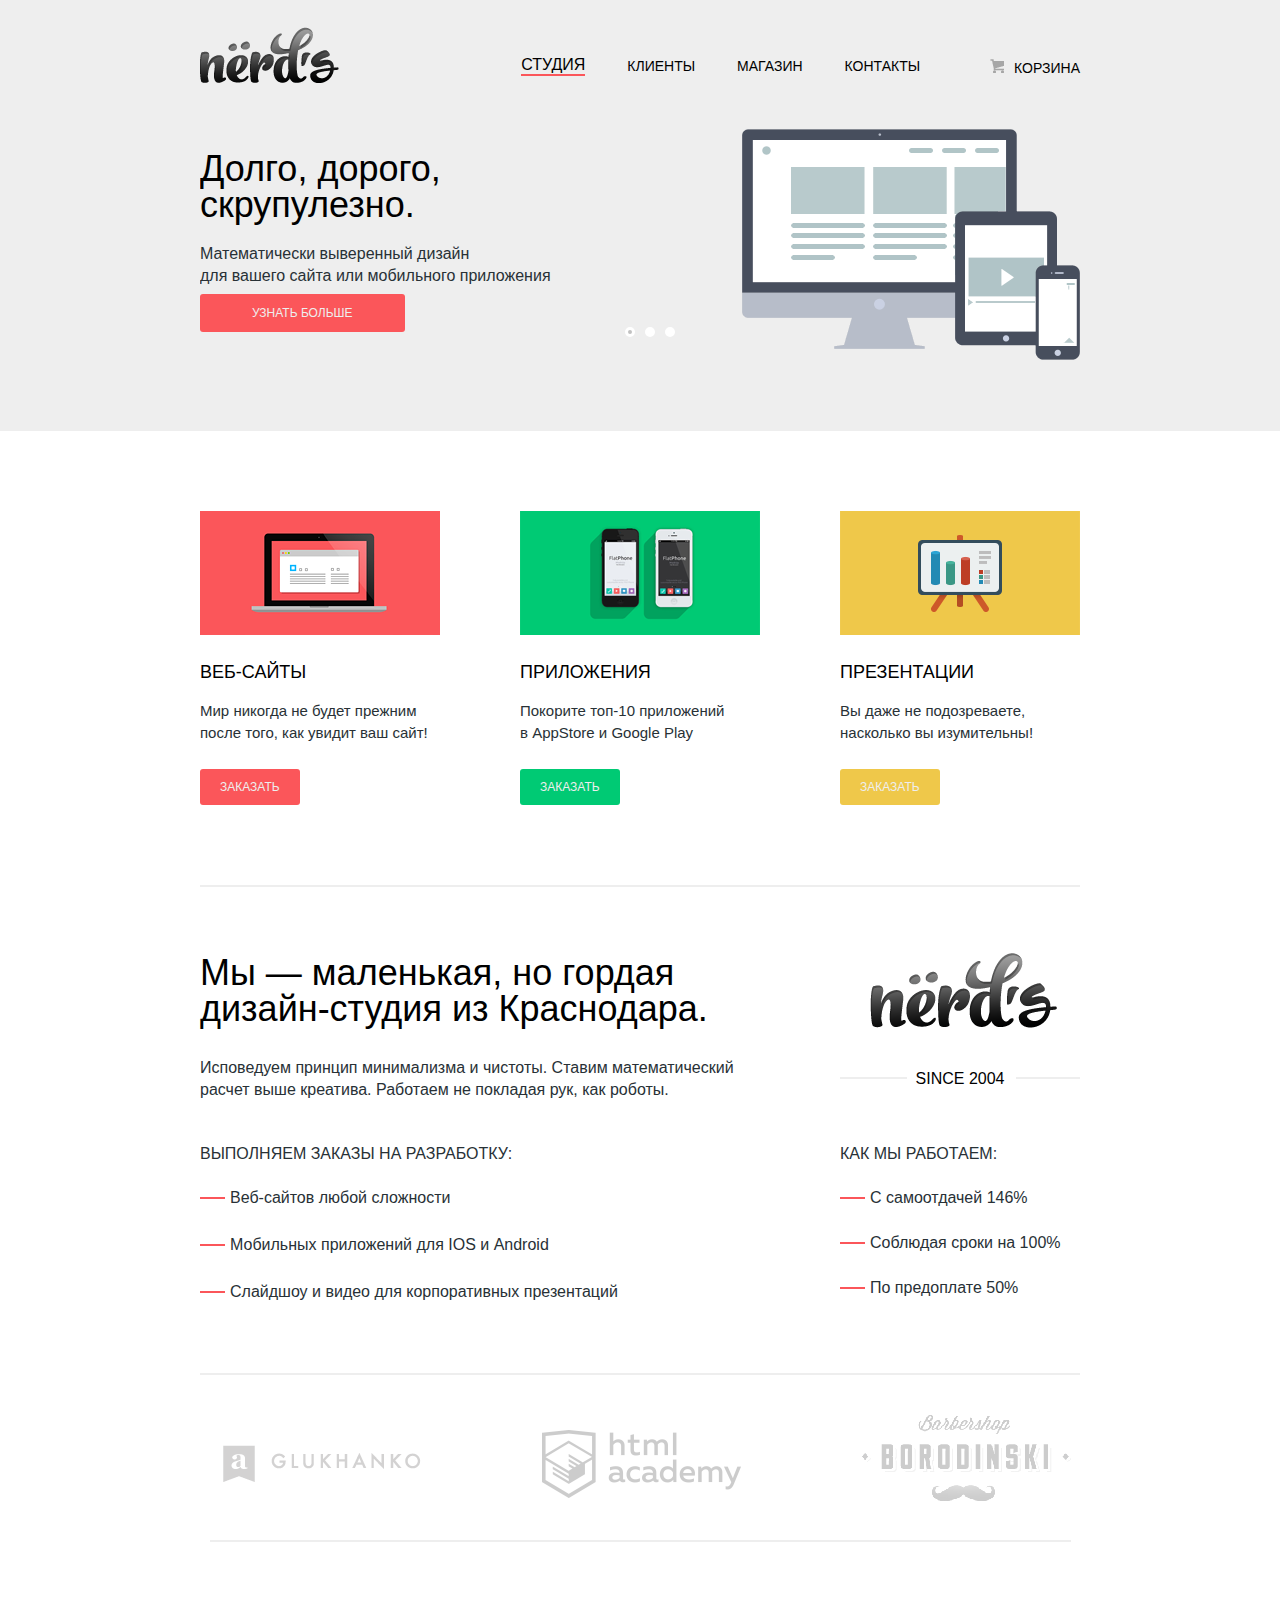
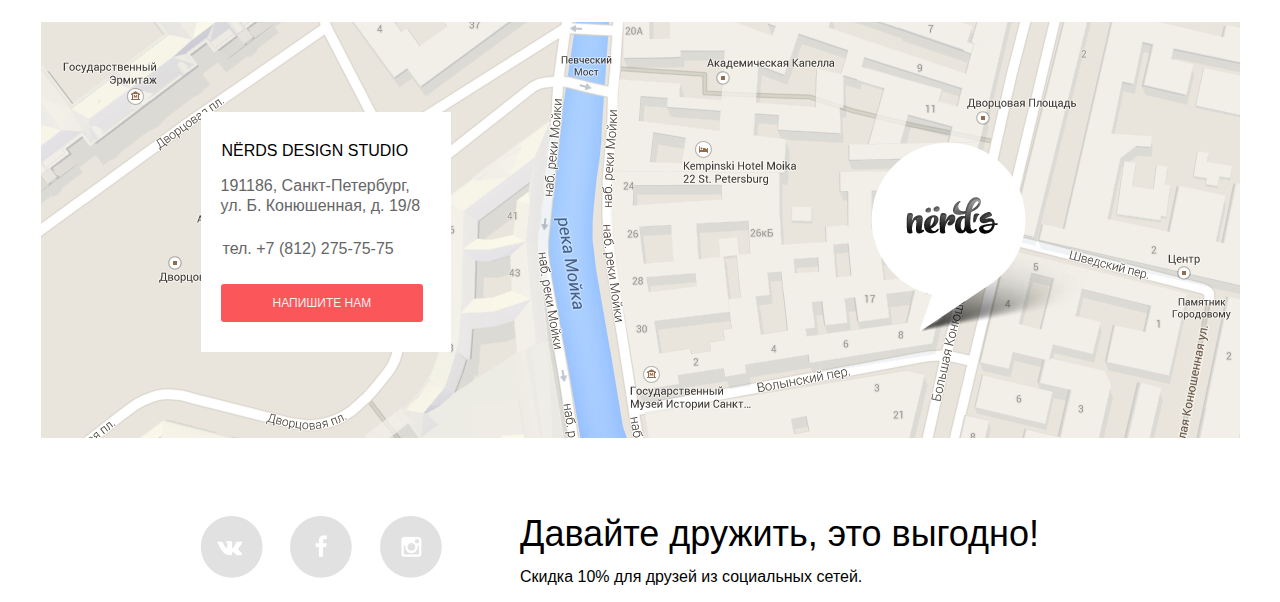
==== index.html @ 6707ba30 "полный рефакторинг структура разбор SASS на модули добавил картинки оптимизация селекторов и модифик" ====
<!DOCTYPE html>
<html lang="ru">
<head>
  <meta charset="utf-8">
  <title>HTML Academy: Нёрдс</title>
  <link href="css/style.css" rel="stylesheet" type="text/css"/>
</head>
<body>
<header class="header">
  <nav class="headerNav">
    <div class="headerNavLeft">
      <a href="index.html">
        <img src="img/logo-1.png" height="56" width="139" alt="Логотип Nerds">
      </a>
    </div>
    <div class="headerNavRight">
      <a class="headerNavItem-active" href="index.html">СТУДИЯ</a>
      <a class="headerNavItem" href="#">КЛИЕНТЫ</a>
      <a class="headerNavItem" href="inner.html">МАГАЗИН</a>
      <a class="headerNavItem" href="#">КОНТАКТЫ</a>
      <a class="headerNavCart" href="#">КОРЗИНА</a>
    </div>
  </nav>
  <div class="slider">
    <input type="radio" id="btn-1" name="toggle" checked>
    <input type="radio" id="btn-2" name="toggle">
    <input type="radio" id="btn-3" name="toggle">
    <div class="sliderControls">
      <label for="btn-1"></label>
      <label for="btn-2"></label>
      <label for="btn-3"></label>
    </div>
    <div class="sliderWrapper">
      <div class="sliderItem">
        <div class="sliderItemDescription">
          <h2>Долго, дорого,<br> скрупулезно.</h2>
          <p>Математически выверенный дизайн<br> для вашего сайта или мобильного приложения</p>
          <a class="btn-md" href="#">узнать больше</a>
        </div>
      </div>
      <div class="sliderItem">
        <div class="sliderItemDescription">
          <h2>Любите ли вы математику,<br> как любим ее мы?</h2>
          <p>Нашим дизайнерам мы удаляем нейроны, ответственные<br> за креатив, чтобы дать им возможность все
            просчитать</p>
          <a class="btn-md" href="#">узнать больше</a>
        </div>
      </div>
      <div class="sliderItem">
        <div class="sliderItemDescription">
          <h2>Только наркотики,<br> только хардкор!</h2>
          <p>Все дизайнерские решения в нашей компании принимаются только под воздействием качественных
            галлюциногенов</p>
          <a class="btn-md" href="#">узнать больше</a>
        </div>
      </div>
    </div>
  </div>
</header>
<main class="content">
  <section class="service">
    <div>
      <img src="img/web-site.png" alt="Nerds: Создание сайтов">
      <h3>Веб-сайты</h3>
      <p>Мир никогда не будет прежним<br> после того, как увидит ваш сайт!</p>
      <a class="btn btn-sm" href="#">ЗАКАЗАТЬ</a>
    </div>
    <div>
      <img src="img/application.png" alt="Nerds: Разработка приложений">
      <h3>Приложения</h3>
      <p>Покорите топ-10 приложений<br> в AppStore и Google Play</p>
      <a class="btn btn-green" href="#">ЗАКАЗАТЬ</a>
    </div>
    <div>
      <img class="12" src="img/presentation.png" alt="Nerds: Создание презентаций">
      <h3>Презентации</h3>
      <p>Вы даже не подозреваете,<br> насколько вы изумительны!</p>
      <a class="btn btn-yellow" href="#">ЗАКАЗАТЬ</a>
    </div>
  </section>
  <!--Вторая секция - краткое описание компании-->
  <section class="shortDescription">
    <div class="shortDescriptionOne">
      <div class="shortDescriptionOneHeader">
        <h2>Мы — маленькая, но гордая<br> дизайн-студия из Краснодара.</h2>
        <p>Исповедуем принцип минимализма и чистоты. Ставим математический<br> расчет выше
          креатива. Работаем не покладая рук, как роботы.</p>
      </div>
      <div class="shortDescriptionOneAbout">
        <h4>ВЫПОЛНЯЕМ ЗАКАЗЫ НА РАЗРАБОТКУ:</h4>
        <ul>
          <li><p>Веб-сайтов любой сложности</p>
          <li><p>Мобильных приложений для IOS и Android</p>
          <li><p>Слайдшоу и видео для корпоративных презентаций</p>
        </ul>
      </div>
    </div>
    <div class="shortDescriptionTwo">
      <!-- Второй вариант логотипа-->
      <div class="shortDescriptionTwoLogo">
        <a href="index.html"><img src="img/logo-2.png" alt="Логотип Nerds"></a>
        <div class="main-date"> SINCE 2004</div>
      </div>
      <div class="shortDescriptionTwoHow">
        <h4>КАК МЫ РАБОТАЕМ:</h4>
        <ul>
          <li><p>С самоотдачей 146%</p>
          <li><p>Соблюдая сроки на 100%</p>
          <li><p>По предоплате 50%</p>
        </ul>
      </div>
    </div>
  </section>
  <!--Это секция, видимо, работ, сделанных студией. Исхожу из того, что это три логотипа в виде картинок-->
  <section class="partners-logo">
    <a href="http://www.glukhanko.ru"><span class="glukhanko"></span></a>
    <a href="https://www.htmlacademy.ru"><span class="html-academy"></span></a>
    <a href="https://www.htmlacademy.ru"><span class="borodinski"></span></a>
  </section>
</main>
<!--футер с картой, кнопками и скидкой-->
<footer class="content">
  <!--карта-->
  <div class="map">
    <!--Указатель карты-->
    <img class="mapPointer" src="img/pointer.png" alt="Nerds: указатель">
    <!--контактная информация-->
    <div class="mapContact">
      <div class="mapContactTitle">nёrds design studio</div>
      <div class="mapContactAddress">191186, Санкт-Петербург, ул. Б. Конюшенная, д. 19/8</div>
      <div class="mapContactPhone">тел. +7 (812) 275-75-75</div>
      <a class="mapContactBtn btn-md" href="#">напишите нам</a>
    </div>
    <!--Всплывающее окно-->
    <div class="modal-content">
      <button class="modal-content-close" type="button" title="Закрыть">Закрыть</button>
      <form class="write-us-form" action="#" method="post">
        <div class="your-name"><label for=".name">Ваше имя:</label></div>
        <input class="your-name-input" id=".name" type="text" name="login" placeholder="ПРЕДСТАВЬТЕСЬ, ПОЖАЛУЙСТА">
        <div class="your-e-mail"><label for=".e-mail">Ваш e-mail:</label></div>
        <input class="your-e-mail-input" id=".e-mail" type="text" name="e-mail" placeholder="ДЛЯ ОТПРАВКИ ОТВЕТА">
        <div class="text-message"><label for=".textarea">Текст письма:</label></div>
        <textarea class="text-message-input" id=".textarea"  name="message"
                  placeholder="В СВОБОДНОЙ ФОРМЕ"></textarea>
        <button class="btn-xl" type="submit">Отправить</button>
      </form>
    </div>
  </div>
  <!--карта не центровалась, поэтому контейнер начинаем только здесь-->

    <!--социальные сети-->
    <div class="social">
      <div class="icons">
          <a href="http://www.vk.com"><span class="vk"></span></a>
          <a href="http://www.facebook.com"><span class="facebook"></span></a>
          <a href="http://www.instagram.com"><span class="instagram"></span></a>
      </div>
        <!--скидки-->
      <div class="discount">
          <h2>Давайте дружить, это выгодно!</h2>
          <p>Скидка 10% для друзей из социальных сетей.</p>
      </div>
    </div>
</footer>


<script>
  var link = document.querySelector(".mapContactBtn");
  var popup = document.querySelector(".modal-content");
  var close = popup.querySelector(".modal-content-close");
  link.addEventListener("click", function (event) {
    event.preventDefault();
    popup.classList.add("modal-content-show");
  });
  close.addEventListener("click", function (event) {
    event.preventDefault();
    popup.classList.remove("modal-content-show");
  });
</script>



</body>
</html>
---- css/style.css ----
@charset "UTF-8";
body {
  font-family: "Roboto", "Arial", sans-serif;
  font-weight: normal;
  margin: 0 auto;
  width: 100%;
  min-width: 880px; }

main {
  background: #ffffff;
  width: auto; }

h1 {
  margin: 0;
  font-size: 40px;
  width: 710px;
  text-align: center;
  padding-bottom: 86px;
  padding-top: 23px;
  margin-left: 85px;
  font-weight: 500; }

h2 {
  font-size: 36px;
  line-height: 36px;
  font-weight: 500; }

h3 {
  font-size: 18px;
  line-height: 30px;
  text-transform: uppercase;
  font-weight: 400; }

legend {
  margin-left: -3px;
  margin-bottom: 10px;
  font-size: 18px;
  line-height: 30px;
  text-transform: uppercase;
  font-weight: 400; }

header {
  background: #eeeeee;
  width: auto; }

a {
  text-transform: uppercase;
  text-decoration: none; }

.btn-ave {
  border-radius: 3px;
  color: #eeeeee;
  background: #fb565a;
  font-size: 12px;
  padding: 13px 49px;
  cursor: pointer;
  transition: background-color 0.3s; }
  .btn-ave:focus, .btn-ave:hover {
    background: #fa2429; }
  .btn-ave:active {
    background: #e6050b; }
.btn-sm {
  border-radius: 3px;
  color: #eeeeee;
  background: #fb565a;
  font-size: 12px;
  padding: 11px 20px;
  cursor: pointer;
  transition: background-color 0.3s; }
  .btn-sm:focus, .btn-sm:hover {
    background: #fa2429; }
  .btn-sm:active {
    background: #e6050b; }
.btn-md {
  border-radius: 3px;
  color: #eeeeee;
  background: #fb565a;
  font-size: 12px;
  padding: 12px 52px;
  cursor: pointer;
  transition: background-color 0.3s; }
  .btn-md:focus, .btn-md:hover {
    background: #fa2429; }
  .btn-md:active {
    background: #e6050b; }
.btn-lg {
  border-radius: 3px;
  color: #eeeeee;
  background: #fb565a;
  font-size: 12px;
  padding: 11px 70px;
  cursor: pointer;
  transition: background-color 0.3s; }
  .btn-lg:focus, .btn-lg:hover {
    background: #fa2429; }
  .btn-lg:active {
    background: #e6050b; }
.btn-xl {
  border-radius: 3px;
  color: #eeeeee;
  background: #fb565a;
  font-size: 12px;
  padding: 11px 180px;
  cursor: pointer;
  transition: background-color 0.3s; }
  .btn-xl:focus, .btn-xl:hover {
    background: #fa2429; }
  .btn-xl:active {
    background: #e6050b; }
.btn-green {
  border-radius: 3px;
  color: #eeeeee;
  background: #00ca74;
  font-size: 12px;
  padding: 11px 20px;
  cursor: pointer;
  transition: background-color 0.3s; }
  .btn-green:focus, .btn-green:hover {
    background: #009757; }
  .btn-green:active {
    background: #006439; }
.btn-yellow {
  border-radius: 3px;
  color: #eeeeee;
  background: #efc84a;
  font-size: 12px;
  padding: 11px 20px;
  cursor: pointer;
  transition: background-color 0.3s; }
  .btn-yellow:focus, .btn-yellow:hover {
    background: #ebba1b; }
  .btn-yellow:active {
    background: #c29811; }
.btn-graphite {
  border-radius: 3px;
  color: #eeeeee;
  background: #efc84a;
  font-size: 12px;
  padding: 12px 20px;
  cursor: pointer;
  transition: background-color 0.3s; }
  .btn-graphite:focus, .btn-graphite:hover {
    background: #ebba1b; }
  .btn-graphite:active {
    background: #c29811; }

.sort-btn input[type="submit"] {
  font-family: "Roboto", sans-serif;
  font-size: 12px;
  font-weight: 600;
  line-height: 18px;
  width: 155px;
  height: 38px;
  text-transform: uppercase;
  border: none;
  border-radius: 3px;
  margin-left: 2px;
  margin-top: 28px;
  cursor: pointer;
  background-color: #f1f1f1; }
  .sort-btn input[type="submit"]:hover, .sort-btn input[type="submit"]:focus {
    background-color: #e5e5e5; }
  .sort-btn input[type="submit"]:active {
    background-color: #d5d5d5;
    border-top: 3px solid #b5b5b5; }

.slider {
  width: 880px;
  position: relative;
  min-height: 310px;
  overflow: hidden; }
  .sliderControls {
    position: absolute;
    bottom: 94px;
    left: 430px;
    width: 200px;
    height: 10px;
    margin-left: -80px;
    text-align: center;
    z-index: 10; }
    .sliderControls label {
      display: inline-block;
      width: 4px;
      height: 4px;
      margin: 0 3px;
      vertical-align: top;
      background: #fff;
      border: 3px solid white;
      border-radius: 50%;
      cursor: pointer; }
  .sliderWrapper {
    width: 100%; }
  .sliderItem {
    position: absolute;
    top: 0;
    left: 0;
    width: 100%;
    height: 100%;
    -webkit-transition: left 1.3s ease;
    -moz-transition: left 1.3s ease;
    transition: left 1.3s ease;
    background: no-repeat 100% 10px; }
    .sliderItemDescription {
      width: 470px; }
      .sliderItemDescription > p {
        margin-top: -10px;
        font-size: 16px;
        line-height: 22px;
        color: #283136; }
    .sliderItem:nth-child(1) {
      min-height: 310px;
      background: url("../img/slider-picture-1.png") no-repeat 100% 8px; }
    .sliderItem:nth-child(2) {
      min-height: 310px;
      background: url("../img/slider-picture-2.png") no-repeat 100% 9px; }
    .sliderItem:nth-child(3) {
      min-height: 310px;
      background: url("../img/slider-picture-3.png") no-repeat 100% -10px; }
  .slider input[type="radio"] {
    display: none; }

#btn-1:checked ~ .sliderWrapper .sliderItem:nth-child(1) {
  left: 0; }

#btn-1:checked ~ .sliderWrapper .sliderItem:nth-child(2),
#btn-1:checked ~ .sliderWrapper .sliderItem:nth-child(3) {
  left: 900px; }

#btn-2:checked ~ .sliderWrapper .sliderItem:nth-child(1) {
  left: -900px; }

#btn-2:checked ~ .sliderWrapper .sliderItem:nth-child(2) {
  left: 0; }

#btn-2:checked ~ .sliderWrapper .sliderItem:nth-child(3) {
  left: 900px; }

#btn-3:checked ~ .sliderWrapper .sliderItem:nth-child(1),
#btn-3:checked ~ .sliderWrapper .sliderItem:nth-child(2) {
  left: -900px; }

#btn-3:checked ~ .sliderWrapper .sliderItem:nth-child(3) {
  left: 0; }

#btn-1:checked ~ .sliderControls label[for="btn-1"],
#btn-2:checked ~ .sliderControls label[for="btn-2"],
#btn-3:checked ~ .sliderControls label[for="btn-3"] {
  background: #c1c1c1; }

.header {
  width: 100%;
  background: #eeeeee;
  display: flex;
  flex-flow: column nowrap;
  justify-content: initial;
  align-content: initial;
  align-items: center; }
  .headerNav {
    display: flex;
    width: 880px;
    margin: 0 auto;
    flex-flow: row nowrap;
    justify-content: center;
    align-content: initial;
    align-items: center;
    flex: 1 0 100%;
    padding-top: 5px;
    padding-bottom: 34px; }
    .headerNavLeft {
      display: flex;
      flex: 1;
      padding-top: 22px; }
    .headerNavRight {
      display: flex;
      flex-flow: row wrap;
      flex: 1 0 560px;
      justify-content: flex-end;
      align-content: initial;
      align-items: center;
      margin-top: 40px; }
    .headerNavCart {
      font-size: 14px;
      padding-left: 70px;
      cursor: pointer;
      color: black;
      position: relative;
      align-self: flex-end; }
      .headerNavCart:hover {
        color: #fa6064; }
        .headerNavCart:hover::before {
          background: url("../img/cart-2.png") no-repeat; }
      .headerNavCart:focus {
        color: #fa6064; }
        .headerNavCart:focus::before {
          background: url("../img/cart-3.png") no-repeat; }
      .headerNavCart:active {
        color: #a8a8a8; }
        .headerNavCart:active::before {
          background: url("../img/cart-4.png") no-repeat; }
      .headerNavCart::before {
        content: "";
        background: url("../img/cart-1.png") no-repeat;
        display: inline-block;
        width: 14px;
        height: 14px;
        vertical-align: baseline;
        margin-right: 10px; }
    .headerNavItem {
      font-size: 14px;
      margin-left: 42px;
      color: #000000;
      transition: color 0.3s; }
      .headerNavItem:focus, .headerNavItem:hover {
        color: #fc888b; }
      .headerNavItem:active {
        color: #a8a8a8; }
      .headerNavItem:first-child {
        margin-left: 0; }
      .headerNavItem-active {
        border-bottom: 2px solid #fb565a;
        margin-left: 45px;
        color: #000000;
        transition: color 0.3s; }
        .headerNavItem-active:focus, .headerNavItem-active:hover {
          color: #fc888b; }
        .headerNavItem-active:active {
          color: #a8a8a8; }

.content {
  display: -ms-flexbox;
  -ms-flex-flow: column nowrap;
  width: 100%;
  display: flex;
  flex-flow: column nowrap;
  align-items: center; }

.content-inner {
  width: 880px;
  margin: auto;
  display: flex;
  flex-flow: wrap;
  justify-content: center; }

.choose-layout-form {
  flex-basis: 240px;
  order: 1;
  margin-top: 56px; }

.layouts {
  flex-basis: 560px;
  order: 2;
  display: flex;
  flex-wrap: wrap;
  margin-left: 80px;
  margin-top: 82px; }

.layout-images {
  display: flex;
  flex-wrap: wrap; }

.service {
  display: flex;
  width: 880px;
  margin: 0 auto;
  justify-content: space-between;
  align-content: initial;
  align-items: center;
  flex: 1 0 100%;
  flex-flow: row;
  padding-top: 80px;
  padding-bottom: 90px;
  border-bottom: 2px solid #eeeeee; }

.service p {
  font-size: 15px;
  line-height: 22px;
  margin-top: -5px;
  margin-bottom: 33px;
  color: #283136; }

.shortDescription {
  display: flex;
  width: 880px;
  margin: 0 auto;
  justify-content: space-between;
  align-content: initial;
  align-items: center;
  flex: 1 0 100%;
  flex-flow: row;
  padding-top: 60px;
  padding-bottom: 45px;
  border-bottom: 2px solid #eeeeee; }
  .shortDescriptionOne {
    flex-basis: 640px; }
    .shortDescriptionOneHeader > h2 {
      margin-top: 8px; }
    .shortDescriptionOneHeader > p {
      color: #283136;
      font-size: 16px;
      line-height: 22px; }
    .shortDescriptionOneAbout {
      color: #283136; }
      .shortDescriptionOneAbout > h4 {
        font-size: 16px;
        line-height: 22px;
        font-weight: 500;
        margin-top: 42px;
        margin-bottom: 22px; }
      .shortDescriptionOneAbout > ul {
        list-style: none;
        padding-left: 0;
        font-size: 16px;
        line-height: 22px; }
        .shortDescriptionOneAbout > ul > li {
          background: url("../img/list-style.png") no-repeat left center;
          padding-left: 30px;
          margin-bottom: 25px; }
  .shortDescriptionTwo {
    flex-basis: 240px; }
    .shortDescriptionTwoLogo {
      padding-bottom: 35px; }
      .shortDescriptionTwoLogo > a {
        flex: 100%;
        padding-left: 30px; }
    .shortDescriptionTwoHow {
      color: #283136; }
      .shortDescriptionTwoHow > h4 {
        margin-top: -5px;
        font-size: 16px;
        line-height: 22px;
        font-weight: 500;
        margin-bottom: 22px; }
      .shortDescriptionTwoHow > ul {
        list-style: none;
        padding-left: 0;
        font-size: 16px;
        line-height: 22px; }
        .shortDescriptionTwoHow > ul > li {
          background: url("../img/list-style.png") no-repeat left center;
          padding-left: 30px;
          margin-bottom: 23px; }

.main-date {
  position: relative;
  padding-top: 38px;
  padding-bottom: 45px;
  margin-bottom: -20px;
  text-align: center; }
  .main-date::before {
    content: "";
    position: absolute;
    top: 45px;
    left: 0;
    width: 65px;
    border: 1px solid #eeeeee; }
  .main-date::after {
    content: "";
    position: absolute;
    top: 45px;
    right: 0;
    width: 62px;
    border: 1px solid #eeeeee; }

.partners-logo {
  display: inline-flex;
  align-items: center;
  list-style-type: none;
  padding-top: 40px;
  padding-bottom: 27px;
  margin-bottom: 80px;
  border-bottom: 2px solid #eeeeee; }

.glukhanko {
  background: url("../img/glukhanko-logo.png") no-repeat;
  width: 198px;
  height: 37px;
  display: flex;
  margin-left: 13px; }
  .glukhanko:hover, .glukhanko:focus {
    background: url("../img/glukhanko-logo-hover.png") no-repeat; }

.html-academy {
  background: url("../img/htmlacademy-logo.png") no-repeat;
  width: 199px;
  height: 68px;
  display: flex;
  margin-left: 121px; }
  .html-academy:hover, .html-academy:focus {
    background: url("../img/htmlacademy-logo-hover.png") no-repeat; }

.borodinski {
  background: url("../img/borodinski-logo.png") no-repeat;
  width: 209px;
  height: 98px;
  display: flex;
  margin-left: 121px; }
  .borodinski:hover, .borodinski:focus {
    background: url("../img/borodinski-logo-hover.png") no-repeat; }

.map {
  position: relative;
  background: url("../img/map.png") no-repeat;
  width: 1199px;
  height: 416px;
  margin-left: auto;
  margin-right: auto;
  margin-bottom: 78px; }
  .mapPointer {
    margin-left: 830px;
    margin-top: 120px; }
  .mapContact {
    position: absolute;
    left: 160px;
    top: 90px;
    width: 250px;
    height: 240px;
    background-color: white; }
    .mapContactTitle {
      font-size: 16px;
      line-height: 30px;
      text-transform: uppercase;
      padding-left: 21px;
      padding-top: 24px;
      padding-bottom: 10px; }
    .mapContactAddress {
      font-size: 16px;
      line-height: 20px;
      color: #666666;
      font-weight: 400;
      padding-left: 20px;
      padding-right: 27px; }
    .mapContactPhone {
      font-size: 16px;
      line-height: 20px;
      color: #666666;
      font-weight: 400;
      padding-left: 22px;
      padding-right: 27px;
      padding-top: 23px;
      padding-bottom: 34px; }
    .mapContactBtn {
      margin-left: 20px; }

.modal-content {
  position: relative;
  top: -84%;
  left: 23%;
  font-size: 16px;
  line-height: 18px;
  width: 470px;
  padding-left: 83px;
  padding-right: 90px;
  padding-top: 56px;
  padding-bottom: 49px;
  background-color: white;
  color: #000000;
  box-shadow: 0 30px 50px rgba(0, 0, 0, 0.7);
  display: none; }

.modal-content-close {
  position: absolute;
  top: 6px;
  right: 6px;
  width: 41px;
  height: 41px;
  font-size: 0;
  border: 0;
  outline: 0;
  cursor: pointer;
  background-color: #fb565a;
  border-radius: 20px; }

.modal-content-close::before,
.modal-content-close::after {
  content: "";
  position: absolute;
  top: 18px;
  left: 6px;
  width: 30px;
  height: 5px;
  background-color: #ffffff;
  border-radius: 1px; }

.modal-content-close::before {
  transform: rotate(45deg); }

.modal-content-close::after {
  transform: rotate(-45deg); }

.write-us-form input {
  font-size: 12px;
  line-height: 18px;
  font-family: "Roboto", "Arial", sans-serif;
  color: #000000;
  text-transform: uppercase; }

.write-us-form {
  display: flex;
  flex-wrap: wrap; }

.your-name {
  order: 1;
  margin-right: 163px;
  margin-bottom: 10px; }

.your-name-input {
  order: 3;
  margin-right: 19px;
  margin-bottom: 21px;
  width: 215px;
  border-radius: 3px;
  border: 2px solid #d7dcde; }
  .your-name-input:hover {
    border: 2px solid #a2a9ac; }
  .your-name-input:focus, .your-name-input:active {
    border: 2px solid #56bffb; }

.your-e-mail {
  order: 2;
  margin-bottom: 10px; }

.your-e-mail-input {
  order: 4;
  width: 215px;
  margin-bottom: 21px;
  border-radius: 3px;
  border: 2px solid #d7dcde; }
  .your-e-mail-input:hover {
    border: 2px solid #a2a9ac; }
  .your-e-mail-input:focus, .your-e-mail-input:active {
    border: 2px solid #56bffb; }

.text-message {
  order: 5;
  margin-bottom: 10px; }

.text-message-input {
  font-size: 12px;
  line-height: 18px;
  font-family: "Roboto", "Arial", sans-serif;
  order: 6;
  width: 455px;
  padding-bottom: 93px;
  margin-bottom: 49px;
  border-radius: 3px;
  border: 2px solid #d7dcde; }
  .text-message-input:hover {
    border: 2px solid #a2a9ac; }
  .text-message-input:focus, .text-message-input:active {
    border: 2px solid #56bffb; }

.btn-xl {
  order: 7;
  width: 460px;
  font-size: 12px;
  line-height: 18px;
  font-weight: 600;
  padding-top: 14px;
  padding-bottom: 15px;
  text-align: center;
  text-transform: uppercase;
  cursor: pointer;
  color: #eeeeee;
  border: none;
  border-radius: 5px; }

.social {
  display: flex;
  width: 880px;
  flex-wrap: wrap; }

.icons {
  display: flex;
  flex-basis: 320px;
  list-style: none; }

.discount {
  display: flex;
  flex-basis: 560px;
  flex-wrap: wrap; }
  .discount > h2 {
    margin: 0; }

.vk {
  background: url("../img/vk.png") no-repeat;
  width: 63px;
  height: 62px;
  display: flex; }
  .vk:hover, .vk:focus {
    background: url("../img/vk-hover.png") no-repeat; }
  .vk:active {
    background: url("../img/vk-click.png") no-repeat; }

.facebook {
  background: url("../img/face.png") no-repeat;
  width: 63px;
  height: 62px;
  display: flex;
  margin-left: 27px; }
  .facebook:hover, .facebook:focus {
    background: url("../img/face-hover.png") no-repeat; }
  .facebook:active {
    background: url("../img/face-click.png") no-repeat; }

.instagram {
  background: url("../img/insta.png") no-repeat;
  width: 63px;
  height: 62px;
  display: flex;
  margin-left: 27px; }
  .instagram:hover, .instagram:focus {
    background: url("../img/insta-hover.png") no-repeat; }
  .instagram:active {
    background: url("../img/insta-click.png") no-repeat; }

/*╤Б╨║╨╕╨┤╨║╨╕/* */
.features-filter {
  border: none;
  display: flex;
  flex-wrap: wrap;
  padding-left: 0px;
  margin-top: -5px; }

.features-filter-item {
  font-size: 16px;
  line-height: 20px;
  color: #283136; }
  .features-filter-item:hover {
    color: #000000; }

.features-filter-item {
  margin-bottom: 19px; }

.features-filter input[type="checkbox"] {
  margin-right: 10px; }

.sort-radio {
  font-size: 12px;
  line-height: 18px;
  text-transform: uppercase;
  font-weight: 400;
  list-style: none; }

.grid-radio {
  margin-top: 42px;
  padding-bottom: 31px;
  border: none;
  padding-left: 0;
  margin-top: 42px; }

.grid-radio-item {
  font-size: 16px;
  line-height: 20px;
  color: #283136;
  margin-bottom: 19px; }
  .grid-radio-item:hover {
    color: #000000; }

.grid-radio input[type="radio"] {
  margin-left: auto;
  margin-right: 10px; }

/*check-box */
.features-filter {
  border: none;
  display: flex;
  flex-wrap: wrap;
  padding-left: 0px;
  margin-top: -5px; }

.features-filter-item {
  font-size: 16px;
  line-height: 20px;
  color: #283136; }
  .features-filter-item:hover {
    color: #000000; }

.features-filter-item {
  margin-bottom: 19px; }

.features-filter input[type="checkbox"] {
  margin-right: 10px; }

.range-filter {
  width: 240px; }

.range-controls {
  position: relative;
  height: 41px;
  padding-top: 39px;
  margin-bottom: 15px;
  padding-right: 20px;
  padding-left: 20px;
  border-radius: 5px;
  background: #f1f1f1; }

.range-controls .scale {
  height: 2px;
  background: #d7dcde; }

.range-controls .bar {
  width: 70%;
  height: 2px;
  background: #00ca74; }

.range-controls .toggle {
  position: absolute;
  top: 30px;
  left: 0;
  width: 4px;
  height: 4px;
  cursor: pointer;
  border: 8px solid #fff;
  border-radius: 50%;
  background: #ababab;
  box-shadow: 0 2px 1px 0 #cfcfcf; }

.range-controls .toggle-min {
  left: 20px; }

.range-controls .toggle-max {
  left: 145px; }

.price-controls label {
  font-size: 16px;
  display: inline-block;
  width: 50%; }

.price-controls {
  font-size: 0; }

.max-price {
  text-align: right; }

.price-controls input {
  font-family: "Roboto", "Arial", sans-serif;
  font-size: 16px;
  width: 60px;
  margin-left: 10px;
  padding: 8px 10px;
  text-align: center;
  color: #283136;
  border: none;
  border-radius: 5px;
  outline: none;
  background: #f1f1f1; }

.sort-type {
  position: relative; }

.sort-type-title {
  font-size: 12px;
  line-height: 18px;
  text-transform: uppercase;
  margin-right: 41px; }

.sort-type a {
  font-size: 12px;
  line-height: 18px;
  text-decoration: none;
  text-transform: uppercase;
  border-bottom: 1px dotted #00ca74;
  color: #b2b2b2; }
  .sort-type a:hover, .sort-type a:focus {
    color: #000000;
    border-bottom: 1px solid #00ca74; }
  .sort-type a:active {
    color: #000000;
    border-bottom: none; }

.sort-type a:nth-child(2) {
  margin-right: 45px; }

.sort-type a:nth-child(3) {
  margin-right: 47px; }

.sort-type a:nth-child(4) {
  margin-right: 103px; }

/*sort-direction */
.sort-direction-up {
  position: relative;
  left: 100%;
  top: -14px;
  width: 0;
  height: 0;
  border-bottom: 11px solid #c1c1c1;
  border-left: 5px solid transparent;
  border-right: 5px solid transparent; }
  .sort-direction-up:hover, .sort-direction-up:focus {
    border-bottom: 11px solid #b5b5b5; }
  .sort-direction-up:active {
    border-bottom: 11px solid #000000; }

.sort-direction-down {
  position: relative;
  left: 98%;
  top: -24px;
  width: 0;
  height: 0;
  border-top: 11px solid #c1c1c1;
  border-left: 5px solid transparent;
  border-right: 5px solid transparent; }
  .sort-direction-down:hover, .sort-direction-down:focus {
    border-top: 11px solid #b5b5b5; }
  .sort-direction-down:active {
    border-top: 11px solid #000000; }

.sort-direction-down-active {
  border-top: 11px solid green; }

.layout-images {
  min-height: 965px;
  margin-bottom: 78px; }

.layout-image-1 {
  position: relative;
  padding-top: 30px;
  background: url("../img/pictures-header-1.png") no-repeat;
  width: 240px;
  height: 220px;
  margin-bottom: 80px;
  margin-right: 80px; }
  .layout-image-1:hover {
    background: url("../img/pictures-header-2.png") no-repeat; }
  .layout-image-1:hover > .aviator {
    display: block; }

.layout-image-2 {
  position: relative;
  padding-top: 30px;
  background: url("../img/pictures-header-1.png") no-repeat;
  width: 240px;
  height: 220px;
  margin-bottom: 80px; }
  .layout-image-2:hover {
    background: url("../img/pictures-header-2.png") no-repeat; }
  .layout-image-2:hover > .sunset {
    display: block; }

.layout-image-3 {
  padding-top: 30px;
  background: url("../img/pictures-header-1.png") no-repeat;
  width: 240px;
  height: 220px;
  margin-bottom: 80px;
  margin-right: 80px; }
  .layout-image-3:hover {
    background: url("../img/pictures-header-2.png") no-repeat; }
  .layout-image-3:hover > .forte {
    display: block; }

.layout-image-4 {
  padding-top: 30px;
  background: url("../img/pictures-header-1.png") no-repeat;
  width: 240px;
  height: 220px;
  margin-bottom: 80px; }
  .layout-image-4:hover {
    background: url("../img/pictures-header-2.png") no-repeat; }
  .layout-image-4:hover > .marquee {
    display: block; }

.layout-image-5 {
  padding-top: 30px;
  background: url("../img/pictures-header-1.png") no-repeat;
  width: 240px;
  height: 220px;
  margin-right: 80px; }
  .layout-image-5:hover {
    background: url("../img/pictures-header-2.png") no-repeat; }
  .layout-image-5:hover > .avenue {
    display: block; }

.layout-image-6 {
  padding-top: 30px;
  background: url("../img/pictures-header-1.png") no-repeat;
  width: 240px;
  height: 220px; }
  .layout-image-6:hover {
    background: url("../img/pictures-header-2.png") no-repeat; }
  .layout-image-6:hover > .dovetail {
    display: block; }

.aviator, .sunset, .forte, .marquee, .avenue, .dovetail {
  position: relative;
  top: -250px;
  left: 20px;
  width: 200px;
  height: 200px;
  background: white;
  text-align: center;
  cursor: pointer;
  display: none;
  margin-top: 20px; }

h5 {
  padding-top: 38px;
  font-size: 18px;
  line-height: 8.56px; }

.layout-images p {
  margin-top: -10px;
  font-size: 14px;
  line-height: 18px; }

.buy-btn {
  margin-left: auto;
  margin-right: auto; }

.paginator {
  background-color: white;
  margin-bottom: 80px; }

.paginator a {
  display: inline-block;
  height: 38px;
  min-width: 38px;
  box-sizing: border-box;
  background-color: #f1f1f1;
  text-align: center;
  vertical-align: middle;
  font-size: 12px;
  line-height: 38px;
  color: #000000;
  text-decoration: none;
  margin-right: 4px; }
  .paginator a:hover, .paginator a:focus {
    background-color: #e5e5e5; }
  .paginator a:active {
    background-color: #d5d5d5;
    border-top: 3px solid #b5b5b5; }

.paginator a:last-child {
  min-width: 140px; }
  .paginator a:last-child:active {
    background-color: #f1f1f1; }

.paginator .paginator-active {
  background-color: #ffffff;
  border: 2px solid #f2f2f2; }

.modal-content-show {
  display: block; }

/*# sourceMappingURL=style.css.map */
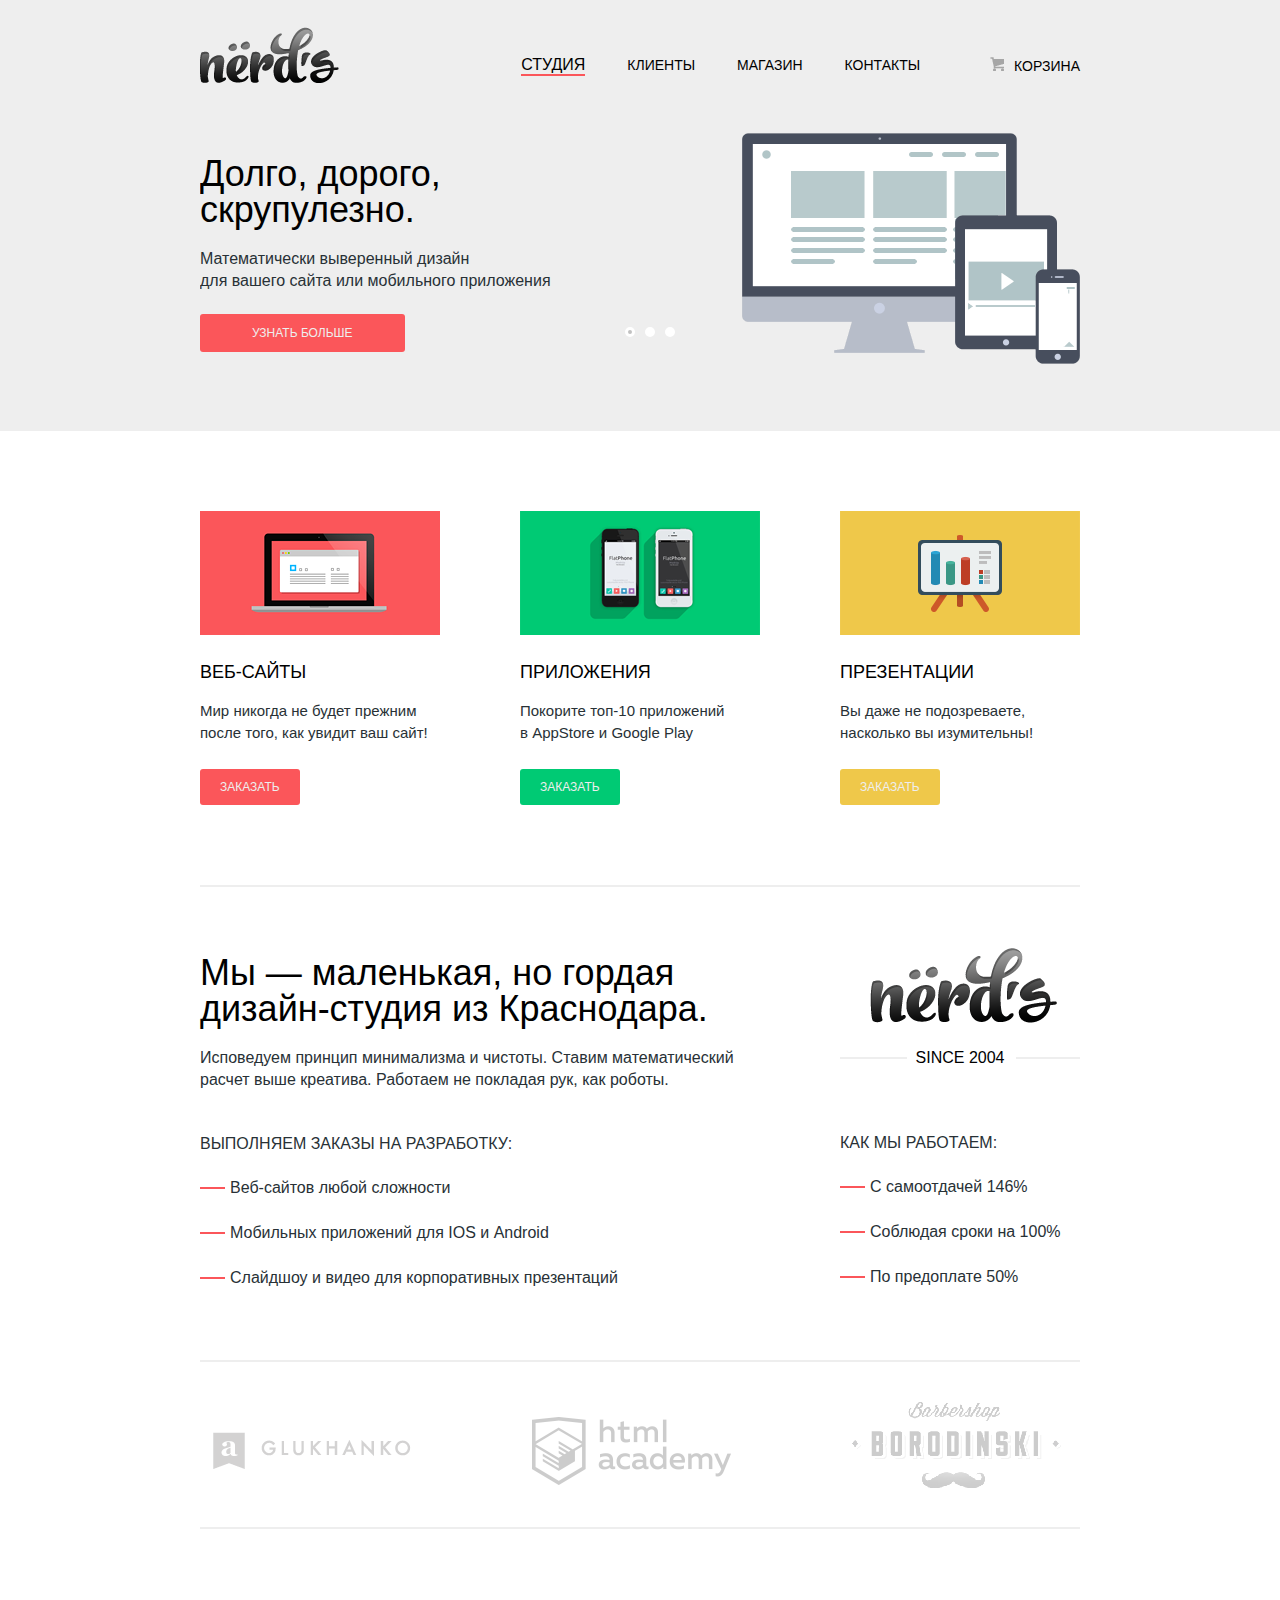
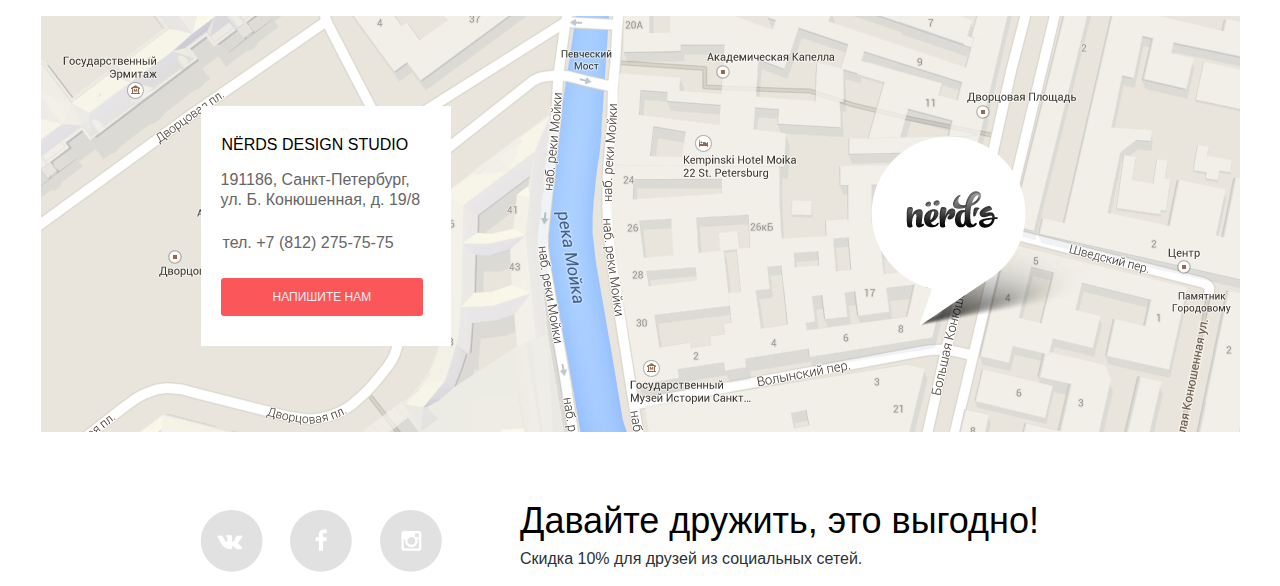
==== commit 55c41bff: "полный рефакторинг структура разбор SASS на модули добавил картинки оптимизация селекторов и модифик" ====
--- a/index.html
+++ b/index.html
@@ -14,11 +14,11 @@
       </a>
     </div>
     <div class="headerNavRight">
-      <a class="headerNavItem-active" href="index.html">СТУДИЯ</a>
-      <a class="headerNavItem" href="#">КЛИЕНТЫ</a>
-      <a class="headerNavItem" href="inner.html">МАГАЗИН</a>
-      <a class="headerNavItem" href="#">КОНТАКТЫ</a>
-      <a class="headerNavCart" href="#">КОРЗИНА</a>
+      <a class="headerNavItem-active" href="index.html">Студия</a>
+      <a class="headerNavItem" href="#">Клиенты</a>
+      <a class="headerNavItem" href="inner.html">Магазин</a>
+      <a class="headerNavItem" href="#">Контакты</a>
+      <a class="headerNavCart" href="#">Корзина</a>
     </div>
   </nav>
   <div class="slider">
@@ -60,25 +60,24 @@
 <main class="content">
   <section class="service">
     <div>
-      <img src="img/web-site.png" alt="Nerds: Создание сайтов">
+      <img src="img/web-site.png" height="124" width="240" alt="Nerds: Создание сайтов">
       <h3>Веб-сайты</h3>
       <p>Мир никогда не будет прежним<br> после того, как увидит ваш сайт!</p>
-      <a class="btn btn-sm" href="#">ЗАКАЗАТЬ</a>
+      <a class="btn btn-sm" href="#">Заказать</a>
     </div>
     <div>
-      <img src="img/application.png" alt="Nerds: Разработка приложений">
+      <img src="img/application.png" height="124" width="240" alt="Nerds: Разработка приложений">
       <h3>Приложения</h3>
       <p>Покорите топ-10 приложений<br> в AppStore и Google Play</p>
-      <a class="btn btn-green" href="#">ЗАКАЗАТЬ</a>
+      <a class="btn btn-green" href="#">Заказать</a>
     </div>
     <div>
-      <img class="12" src="img/presentation.png" alt="Nerds: Создание презентаций">
+      <img class="12" src="img/presentation.png" height="124" width="240" alt="Nerds: Создание презентаций">
       <h3>Презентации</h3>
       <p>Вы даже не подозреваете,<br> насколько вы изумительны!</p>
-      <a class="btn btn-yellow" href="#">ЗАКАЗАТЬ</a>
+      <a class="btn btn-yellow" href="#">Заказать</a>
     </div>
   </section>
-  <!--Вторая секция - краткое описание компании-->
   <section class="shortDescription">
     <div class="shortDescriptionOne">
       <div class="shortDescriptionOneHeader">
@@ -87,7 +86,7 @@
           креатива. Работаем не покладая рук, как роботы.</p>
       </div>
       <div class="shortDescriptionOneAbout">
-        <h4>ВЫПОЛНЯЕМ ЗАКАЗЫ НА РАЗРАБОТКУ:</h4>
+        <h4>Выполняем заказы на разработку:</h4>
         <ul>
           <li><p>Веб-сайтов любой сложности</p>
           <li><p>Мобильных приложений для IOS и Android</p>
@@ -96,13 +95,12 @@
       </div>
     </div>
     <div class="shortDescriptionTwo">
-      <!-- Второй вариант логотипа-->
       <div class="shortDescriptionTwoLogo">
-        <a href="index.html"><img src="img/logo-2.png" alt="Логотип Nerds"></a>
-        <div class="main-date"> SINCE 2004</div>
+        <a href="index.html"><img src="img/logo-2.png" height="75" width="187" alt="Логотип Nerds"></a>
+        <div class="main-date">since 2004</div>
       </div>
       <div class="shortDescriptionTwoHow">
-        <h4>КАК МЫ РАБОТАЕМ:</h4>
+        <h4>Как мы работаем:</h4>
         <ul>
           <li><p>С самоотдачей 146%</p>
           <li><p>Соблюдая сроки на 100%</p>
@@ -111,74 +109,47 @@
       </div>
     </div>
   </section>
-  <!--Это секция, видимо, работ, сделанных студией. Исхожу из того, что это три логотипа в виде картинок-->
   <section class="partners-logo">
     <a href="http://www.glukhanko.ru"><span class="glukhanko"></span></a>
     <a href="https://www.htmlacademy.ru"><span class="html-academy"></span></a>
     <a href="https://www.htmlacademy.ru"><span class="borodinski"></span></a>
   </section>
 </main>
-<!--футер с картой, кнопками и скидкой-->
 <footer class="content">
-  <!--карта-->
   <div class="map">
-    <!--Указатель карты-->
-    <img class="mapPointer" src="img/pointer.png" alt="Nerds: указатель">
-    <!--контактная информация-->
+    <img class="mapPointer" src="img/pointer.png" height="190" width="231" alt="Nerds: указатель">
     <div class="mapContact">
       <div class="mapContactTitle">nёrds design studio</div>
       <div class="mapContactAddress">191186, Санкт-Петербург, ул. Б. Конюшенная, д. 19/8</div>
       <div class="mapContactPhone">тел. +7 (812) 275-75-75</div>
       <a class="mapContactBtn btn-md" href="#">напишите нам</a>
     </div>
-    <!--Всплывающее окно-->
     <div class="modal-content">
       <button class="modal-content-close" type="button" title="Закрыть">Закрыть</button>
       <form class="write-us-form" action="#" method="post">
         <div class="your-name"><label for=".name">Ваше имя:</label></div>
-        <input class="your-name-input" id=".name" type="text" name="login" placeholder="ПРЕДСТАВЬТЕСЬ, ПОЖАЛУЙСТА">
+        <input class="your-name-input" id=".name" type="text" name="login" placeholder="Представьтесь, пожалуйста">
         <div class="your-e-mail"><label for=".e-mail">Ваш e-mail:</label></div>
-        <input class="your-e-mail-input" id=".e-mail" type="text" name="e-mail" placeholder="ДЛЯ ОТПРАВКИ ОТВЕТА">
+        <input class="your-e-mail-input" id=".e-mail" type="text" name="e-mail" placeholder="Для отправки ответа">
         <div class="text-message"><label for=".textarea">Текст письма:</label></div>
         <textarea class="text-message-input" id=".textarea"  name="message"
-                  placeholder="В СВОБОДНОЙ ФОРМЕ"></textarea>
+                  placeholder="В свободной форме"></textarea>
         <button class="btn-xl" type="submit">Отправить</button>
       </form>
     </div>
   </div>
-  <!--карта не центровалась, поэтому контейнер начинаем только здесь-->
-
-    <!--социальные сети-->
     <div class="social">
       <div class="icons">
           <a href="http://www.vk.com"><span class="vk"></span></a>
           <a href="http://www.facebook.com"><span class="facebook"></span></a>
           <a href="http://www.instagram.com"><span class="instagram"></span></a>
       </div>
-        <!--скидки-->
       <div class="discount">
           <h2>Давайте дружить, это выгодно!</h2>
           <p>Скидка 10% для друзей из социальных сетей.</p>
       </div>
     </div>
 </footer>
-
-
-<script>
-  var link = document.querySelector(".mapContactBtn");
-  var popup = document.querySelector(".modal-content");
-  var close = popup.querySelector(".modal-content-close");
-  link.addEventListener("click", function (event) {
-    event.preventDefault();
-    popup.classList.add("modal-content-show");
-  });
-  close.addEventListener("click", function (event) {
-    event.preventDefault();
-    popup.classList.remove("modal-content-show");
-  });
-</script>
-
-
-
+<script src="js/script.js"></script>
 </body>
 </html>
--- a/css/style.css
+++ b/css/style.css
@@ -18,7 +18,8 @@
   padding-bottom: 86px;
   padding-top: 23px;
   margin-left: 85px;
-  font-weight: 500; }
+  font-weight: 500;
+  text-transform: uppercase; }
 
 h2 {
   font-size: 36px;
@@ -201,18 +202,20 @@
     transition: left 1.3s ease;
     background: no-repeat 100% 10px; }
     .sliderItemDescription {
-      width: 470px; }
+      width: 470px;
+      padding-top: 5px; }
       .sliderItemDescription > p {
+        padding-bottom: 15px;
         margin-top: -10px;
         font-size: 16px;
         line-height: 22px;
         color: #283136; }
     .sliderItem:nth-child(1) {
       min-height: 310px;
-      background: url("../img/slider-picture-1.png") no-repeat 100% 8px; }
+      background: url("../img/slider-picture-1.png") no-repeat 100% 12px; }
     .sliderItem:nth-child(2) {
       min-height: 310px;
-      background: url("../img/slider-picture-2.png") no-repeat 100% 9px; }
+      background: url("../img/slider-picture-2.png") no-repeat 100% 13px; }
     .sliderItem:nth-child(3) {
       min-height: 310px;
       background: url("../img/slider-picture-3.png") no-repeat 100% -10px; }
@@ -246,6 +249,115 @@
 #btn-2:checked ~ .sliderControls label[for="btn-2"],
 #btn-3:checked ~ .sliderControls label[for="btn-3"] {
   background: #c1c1c1; }
+
+.features-filter {
+  border: none;
+  display: -webkit-box;
+  display: -webkit-flex;
+  display: -ms-flexbox;
+  display: flex;
+  flex-wrap: wrap;
+  padding-left: 0;
+  margin-top: -5px; }
+
+.features-filter-item {
+  font-size: 16px;
+  line-height: 20px;
+  color: #283136;
+  margin-bottom: 20px;
+  margin-right: 30px; }
+  .features-filter-item:hover {
+    color: #000000; }
+
+.range-filter {
+  width: 240px; }
+
+.range-controls {
+  position: relative;
+  height: 41px;
+  padding-top: 39px;
+  margin-bottom: 15px;
+  padding-right: 20px;
+  padding-left: 20px;
+  border-radius: 5px;
+  background: #f1f1f1; }
+
+.range-controls .scale {
+  height: 2px;
+  background: #d7dcde; }
+
+.range-controls .bar {
+  width: 70%;
+  height: 2px;
+  background: #00ca74; }
+
+.range-controls .toggle {
+  position: absolute;
+  top: 30px;
+  left: 0;
+  width: 4px;
+  height: 4px;
+  cursor: pointer;
+  border: 8px solid #fff;
+  border-radius: 50%;
+  background: #ababab;
+  box-shadow: 0 2px 1px 0 #cfcfcf; }
+
+.range-controls .toggle-min {
+  left: 20px; }
+
+.range-controls .toggle-max {
+  left: 145px; }
+
+.price-controls label {
+  font-size: 16px;
+  display: inline-block;
+  width: 50%; }
+
+.price-controls {
+  font-size: 0; }
+
+.max-price {
+  text-align: right; }
+
+.price-controls input {
+  font-family: "Roboto", "Arial", sans-serif;
+  font-size: 16px;
+  width: 60px;
+  margin-left: 10px;
+  padding: 8px 10px;
+  text-align: center;
+  color: #283136;
+  border: none;
+  border-radius: 5px;
+  outline: none;
+  background: #f1f1f1; }
+
+.sort-radio {
+  font-size: 12px;
+  line-height: 18px;
+  text-transform: uppercase;
+  font-weight: 400;
+  list-style: none; }
+
+.grid-radio {
+  margin-top: 42px;
+  padding-bottom: 31px;
+  border: none;
+  padding-left: 0;
+  margin-top: 42; }
+
+.grid-radio-item {
+  font-size: 16px;
+  line-height: 20px;
+  color: #283136;
+  margin-bottom: 19px; }
+  .grid-radio-item:hover {
+    color: #000000; }
+
+.grid-radio input[type="radio"] {
+  margin-left: auto;
+  margin-right: 10px; }
 
 .header {
   width: 100%;
@@ -263,7 +375,6 @@
     justify-content: center;
     align-content: initial;
     align-items: center;
-    flex: 1 0 100%;
     padding-top: 5px;
     padding-bottom: 34px; }
     .headerNavLeft {
@@ -273,18 +384,19 @@
     .headerNavRight {
       display: flex;
       flex-flow: row wrap;
-      flex: 1 0 560px;
       justify-content: flex-end;
       align-content: initial;
       align-items: center;
-      margin-top: 40px; }
+      padding-top: 40px; }
     .headerNavCart {
       font-size: 14px;
-      padding-left: 70px;
+      margin-left: 70px;
       cursor: pointer;
       color: black;
       position: relative;
-      align-self: flex-end; }
+      align-self: flex-end;
+      transition: color 0.3s;
+      border-bottom: 2px solid transparent; }
       .headerNavCart:hover {
         color: #fa6064; }
         .headerNavCart:hover::before {
@@ -308,6 +420,7 @@
     .headerNavItem {
       font-size: 14px;
       margin-left: 42px;
+      border-bottom: 2px solid transparent;
       color: #000000;
       transition: color 0.3s; }
       .headerNavItem:focus, .headerNavItem:hover {
@@ -327,12 +440,11 @@
           color: #a8a8a8; }
 
 .content {
-  display: -ms-flexbox;
-  -ms-flex-flow: column nowrap;
   width: 100%;
   display: flex;
   flex-flow: column nowrap;
-  align-items: center; }
+  align-items: center;
+  display: -ms-flexbox; }
 
 .content-inner {
   width: 880px;
@@ -344,7 +456,7 @@
 .choose-layout-form {
   flex-basis: 240px;
   order: 1;
-  margin-top: 56px; }
+  margin-top: 55px; }
 
 .layouts {
   flex-basis: 560px;
@@ -352,7 +464,7 @@
   display: flex;
   flex-wrap: wrap;
   margin-left: 80px;
-  margin-top: 82px; }
+  margin-top: 77px; }
 
 .layout-images {
   display: flex;
@@ -365,7 +477,6 @@
   justify-content: space-between;
   align-content: initial;
   align-items: center;
-  flex: 1 0 100%;
   flex-flow: row;
   padding-top: 80px;
   padding-bottom: 90px;
@@ -385,16 +496,16 @@
   justify-content: space-between;
   align-content: initial;
   align-items: center;
-  flex: 1 0 100%;
   flex-flow: row;
   padding-top: 60px;
-  padding-bottom: 45px;
+  padding-bottom: 48px;
   border-bottom: 2px solid #eeeeee; }
   .shortDescriptionOne {
     flex-basis: 640px; }
     .shortDescriptionOneHeader > h2 {
       margin-top: 8px; }
     .shortDescriptionOneHeader > p {
+      margin-top: -10px;
       color: #283136;
       font-size: 16px;
       line-height: 22px; }
@@ -405,7 +516,8 @@
         line-height: 22px;
         font-weight: 500;
         margin-top: 42px;
-        margin-bottom: 22px; }
+        margin-bottom: 22px;
+        text-transform: uppercase; }
       .shortDescriptionOneAbout > ul {
         list-style: none;
         padding-left: 0;
@@ -414,22 +526,21 @@
         .shortDescriptionOneAbout > ul > li {
           background: url("../img/list-style.png") no-repeat left center;
           padding-left: 30px;
-          margin-bottom: 25px; }
+          margin-bottom: 23px; }
   .shortDescriptionTwo {
     flex-basis: 240px; }
     .shortDescriptionTwoLogo {
-      padding-bottom: 35px; }
+      margin-bottom: 65px; }
       .shortDescriptionTwoLogo > a {
         flex: 100%;
         padding-left: 30px; }
     .shortDescriptionTwoHow {
       color: #283136; }
       .shortDescriptionTwoHow > h4 {
-        margin-top: -5px;
         font-size: 16px;
         line-height: 22px;
         font-weight: 500;
-        margin-bottom: 22px; }
+        text-transform: uppercase; }
       .shortDescriptionTwoHow > ul {
         list-style: none;
         padding-left: 0;
@@ -441,33 +552,34 @@
           margin-bottom: 23px; }
 
 .main-date {
+  margin-top: 22px;
   position: relative;
-  padding-top: 38px;
-  padding-bottom: 45px;
-  margin-bottom: -20px;
-  text-align: center; }
+  text-align: center;
+  text-transform: uppercase; }
   .main-date::before {
     content: "";
     position: absolute;
-    top: 45px;
+    top: 8px;
     left: 0;
     width: 65px;
     border: 1px solid #eeeeee; }
   .main-date::after {
     content: "";
     position: absolute;
-    top: 45px;
+    top: 8px;
     right: 0;
     width: 62px;
     border: 1px solid #eeeeee; }
 
 .partners-logo {
-  display: inline-flex;
+  display: flex;
+  width: 880px;
+  margin: 0 auto;
   align-items: center;
   list-style-type: none;
   padding-top: 40px;
   padding-bottom: 27px;
-  margin-bottom: 80px;
+  margin-bottom: 87px;
   border-bottom: 2px solid #eeeeee; }
 
 .glukhanko {
@@ -679,7 +791,13 @@
   flex-basis: 560px;
   flex-wrap: wrap; }
   .discount > h2 {
-    margin: 0; }
+    margin: 0;
+    margin-top: -7px; }
+  .discount > p {
+    margin-top: 9px;
+    color: #283136;
+    font-size: 16px;
+    line-height: 22px; }
 
 .vk {
   background: url("../img/vk.png") no-repeat;
@@ -714,137 +832,6 @@
     background: url("../img/insta-click.png") no-repeat; }
 
 /*╤Б╨║╨╕╨┤╨║╨╕/* */
-.features-filter {
-  border: none;
-  display: flex;
-  flex-wrap: wrap;
-  padding-left: 0px;
-  margin-top: -5px; }
-
-.features-filter-item {
-  font-size: 16px;
-  line-height: 20px;
-  color: #283136; }
-  .features-filter-item:hover {
-    color: #000000; }
-
-.features-filter-item {
-  margin-bottom: 19px; }
-
-.features-filter input[type="checkbox"] {
-  margin-right: 10px; }
-
-.sort-radio {
-  font-size: 12px;
-  line-height: 18px;
-  text-transform: uppercase;
-  font-weight: 400;
-  list-style: none; }
-
-.grid-radio {
-  margin-top: 42px;
-  padding-bottom: 31px;
-  border: none;
-  padding-left: 0;
-  margin-top: 42px; }
-
-.grid-radio-item {
-  font-size: 16px;
-  line-height: 20px;
-  color: #283136;
-  margin-bottom: 19px; }
-  .grid-radio-item:hover {
-    color: #000000; }
-
-.grid-radio input[type="radio"] {
-  margin-left: auto;
-  margin-right: 10px; }
-
-/*check-box */
-.features-filter {
-  border: none;
-  display: flex;
-  flex-wrap: wrap;
-  padding-left: 0px;
-  margin-top: -5px; }
-
-.features-filter-item {
-  font-size: 16px;
-  line-height: 20px;
-  color: #283136; }
-  .features-filter-item:hover {
-    color: #000000; }
-
-.features-filter-item {
-  margin-bottom: 19px; }
-
-.features-filter input[type="checkbox"] {
-  margin-right: 10px; }
-
-.range-filter {
-  width: 240px; }
-
-.range-controls {
-  position: relative;
-  height: 41px;
-  padding-top: 39px;
-  margin-bottom: 15px;
-  padding-right: 20px;
-  padding-left: 20px;
-  border-radius: 5px;
-  background: #f1f1f1; }
-
-.range-controls .scale {
-  height: 2px;
-  background: #d7dcde; }
-
-.range-controls .bar {
-  width: 70%;
-  height: 2px;
-  background: #00ca74; }
-
-.range-controls .toggle {
-  position: absolute;
-  top: 30px;
-  left: 0;
-  width: 4px;
-  height: 4px;
-  cursor: pointer;
-  border: 8px solid #fff;
-  border-radius: 50%;
-  background: #ababab;
-  box-shadow: 0 2px 1px 0 #cfcfcf; }
-
-.range-controls .toggle-min {
-  left: 20px; }
-
-.range-controls .toggle-max {
-  left: 145px; }
-
-.price-controls label {
-  font-size: 16px;
-  display: inline-block;
-  width: 50%; }
-
-.price-controls {
-  font-size: 0; }
-
-.max-price {
-  text-align: right; }
-
-.price-controls input {
-  font-family: "Roboto", "Arial", sans-serif;
-  font-size: 16px;
-  width: 60px;
-  margin-left: 10px;
-  padding: 8px 10px;
-  text-align: center;
-  color: #283136;
-  border: none;
-  border-radius: 5px;
-  outline: none;
-  background: #f1f1f1; }
-
 .sort-type {
   position: relative; }
 
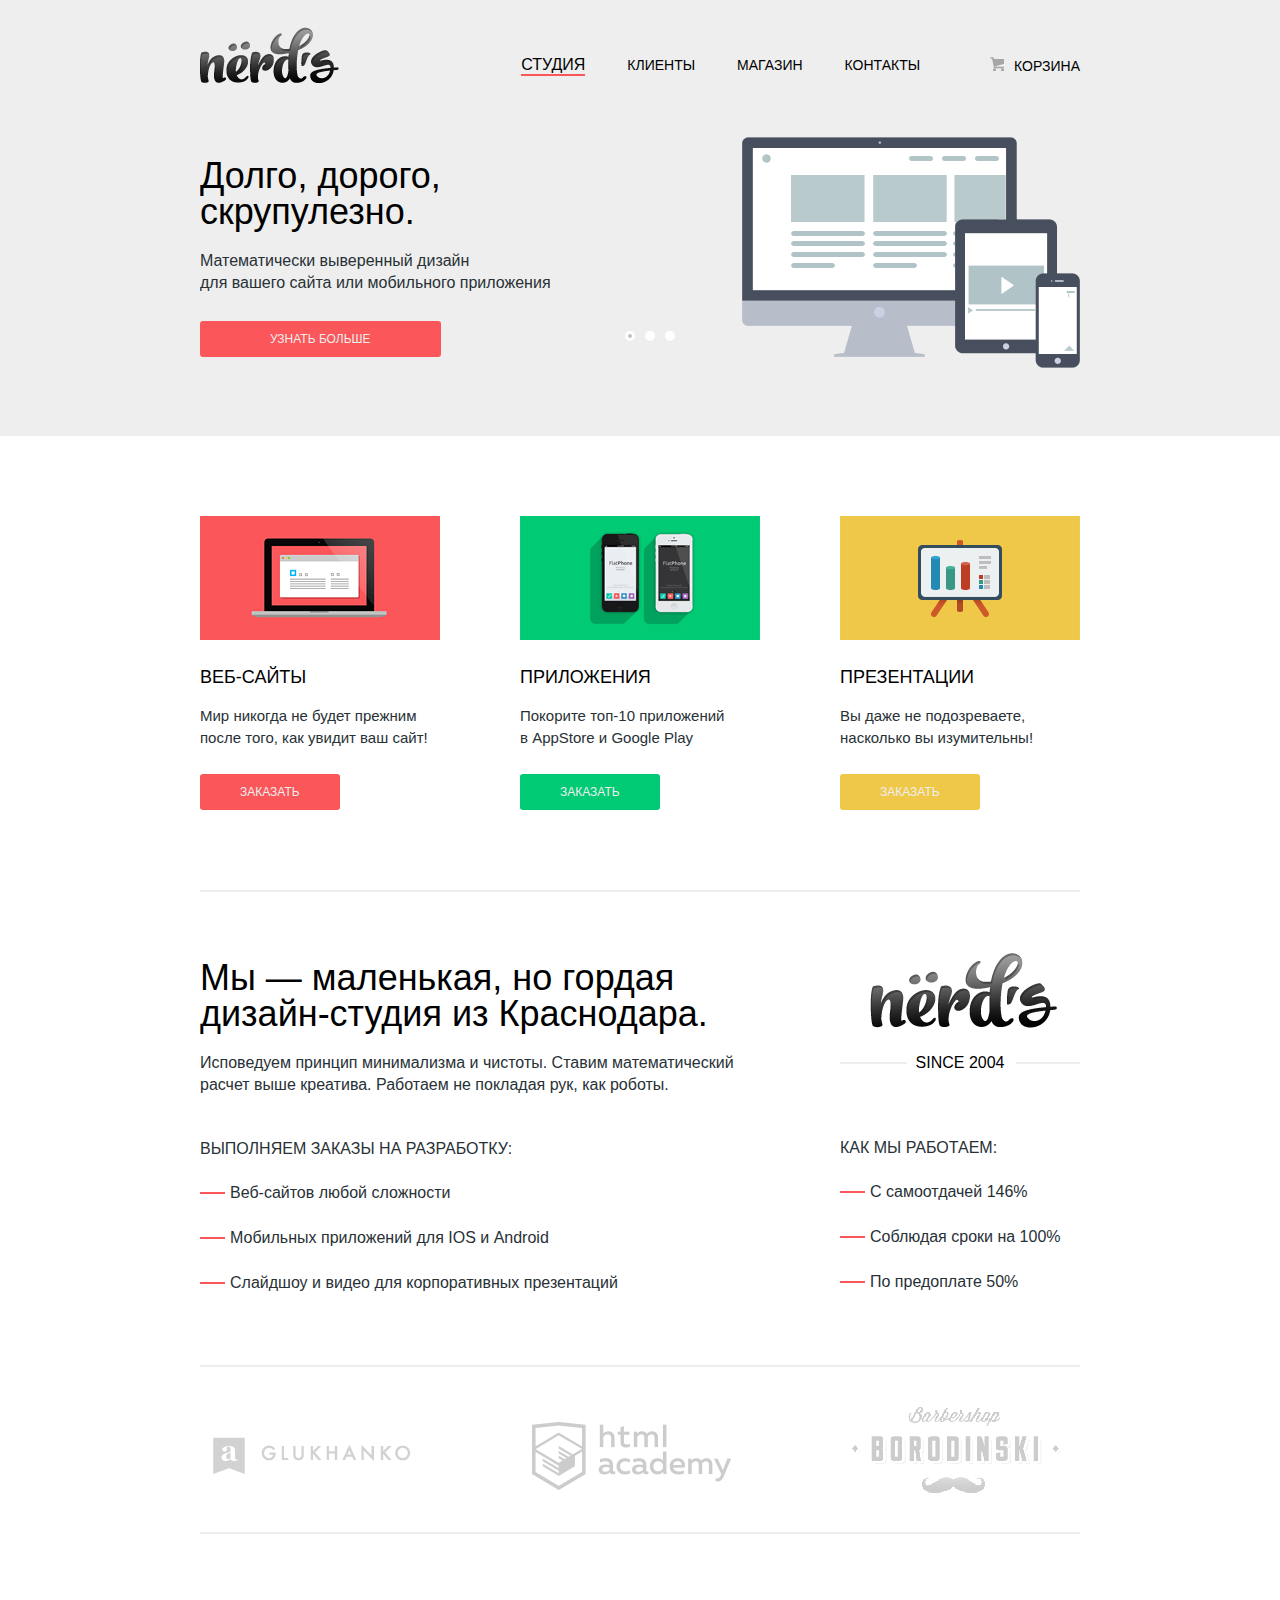
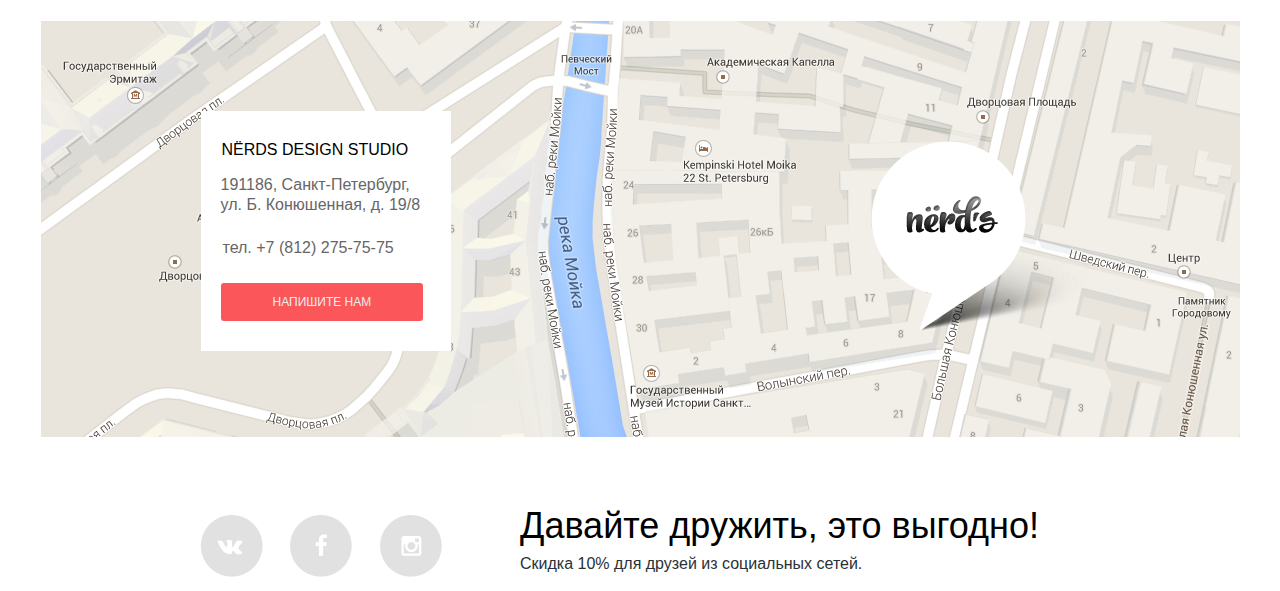
==== commit 6e6fe7a0: "полный рефакторинг структура разбор SASS на модули добавил картинки оптимизация селекторов и модифик" ====
--- a/index.html
+++ b/index.html
@@ -35,7 +35,7 @@
         <div class="sliderItemDescription">
           <h2>Долго, дорого,<br> скрупулезно.</h2>
           <p>Математически выверенный дизайн<br> для вашего сайта или мобильного приложения</p>
-          <a class="btn-md" href="#">узнать больше</a>
+          <a class="btn-lg" href="#">узнать больше</a>
         </div>
       </div>
       <div class="sliderItem">
@@ -43,7 +43,7 @@
           <h2>Любите ли вы математику,<br> как любим ее мы?</h2>
           <p>Нашим дизайнерам мы удаляем нейроны, ответственные<br> за креатив, чтобы дать им возможность все
             просчитать</p>
-          <a class="btn-md" href="#">узнать больше</a>
+          <a class="btn-lg" href="#">узнать больше</a>
         </div>
       </div>
       <div class="sliderItem">
@@ -51,7 +51,7 @@
           <h2>Только наркотики,<br> только хардкор!</h2>
           <p>Все дизайнерские решения в нашей компании принимаются только под воздействием качественных
             галлюциногенов</p>
-          <a class="btn-md" href="#">узнать больше</a>
+          <a class="btn-lg" href="#">узнать больше</a>
         </div>
       </div>
     </div>
--- a/css/style.css
+++ b/css/style.css
@@ -48,24 +48,12 @@
   text-transform: uppercase;
   text-decoration: none; }
 
-.btn-ave {
-  border-radius: 3px;
-  color: #eeeeee;
-  background: #fb565a;
-  font-size: 12px;
-  padding: 13px 49px;
-  cursor: pointer;
-  transition: background-color 0.3s; }
-  .btn-ave:focus, .btn-ave:hover {
-    background: #fa2429; }
-  .btn-ave:active {
-    background: #e6050b; }
 .btn-sm {
   border-radius: 3px;
   color: #eeeeee;
   background: #fb565a;
   font-size: 12px;
-  padding: 11px 20px;
+  padding: 11px 40px;
   cursor: pointer;
   transition: background-color 0.3s; }
   .btn-sm:focus, .btn-sm:hover {
@@ -113,7 +101,7 @@
   color: #eeeeee;
   background: #00ca74;
   font-size: 12px;
-  padding: 11px 20px;
+  padding: 11px 40px;
   cursor: pointer;
   transition: background-color 0.3s; }
   .btn-green:focus, .btn-green:hover {
@@ -125,7 +113,7 @@
   color: #eeeeee;
   background: #efc84a;
   font-size: 12px;
-  padding: 11px 20px;
+  padding: 11px 40px;
   cursor: pointer;
   transition: background-color 0.3s; }
   .btn-yellow:focus, .btn-yellow:hover {
@@ -169,10 +157,11 @@
   width: 880px;
   position: relative;
   min-height: 310px;
-  overflow: hidden; }
+  overflow: hidden;
+  margin-bottom: 3px; }
   .sliderControls {
     position: absolute;
-    bottom: 94px;
+    bottom: 92px;
     left: 430px;
     width: 200px;
     height: 10px;
@@ -205,20 +194,20 @@
       width: 470px;
       padding-top: 5px; }
       .sliderItemDescription > p {
-        padding-bottom: 15px;
+        padding-bottom: 19px;
         margin-top: -10px;
         font-size: 16px;
         line-height: 22px;
         color: #283136; }
     .sliderItem:nth-child(1) {
       min-height: 310px;
-      background: url("../img/slider-picture-1.png") no-repeat 100% 12px; }
+      background: url("../img/slider-picture-1.png") no-repeat 100% 14px; }
     .sliderItem:nth-child(2) {
       min-height: 310px;
-      background: url("../img/slider-picture-2.png") no-repeat 100% 13px; }
+      background: url("../img/slider-picture-2.png") no-repeat 100% 15px; }
     .sliderItem:nth-child(3) {
       min-height: 310px;
-      background: url("../img/slider-picture-3.png") no-repeat 100% -10px; }
+      background: url("../img/slider-picture-3.png") no-repeat 100% -8px; }
   .slider input[type="radio"] {
     display: none; }
 
@@ -376,7 +365,7 @@
     align-content: initial;
     align-items: center;
     padding-top: 5px;
-    padding-bottom: 34px; }
+    padding-bottom: 36px; }
     .headerNavLeft {
       display: flex;
       flex: 1;
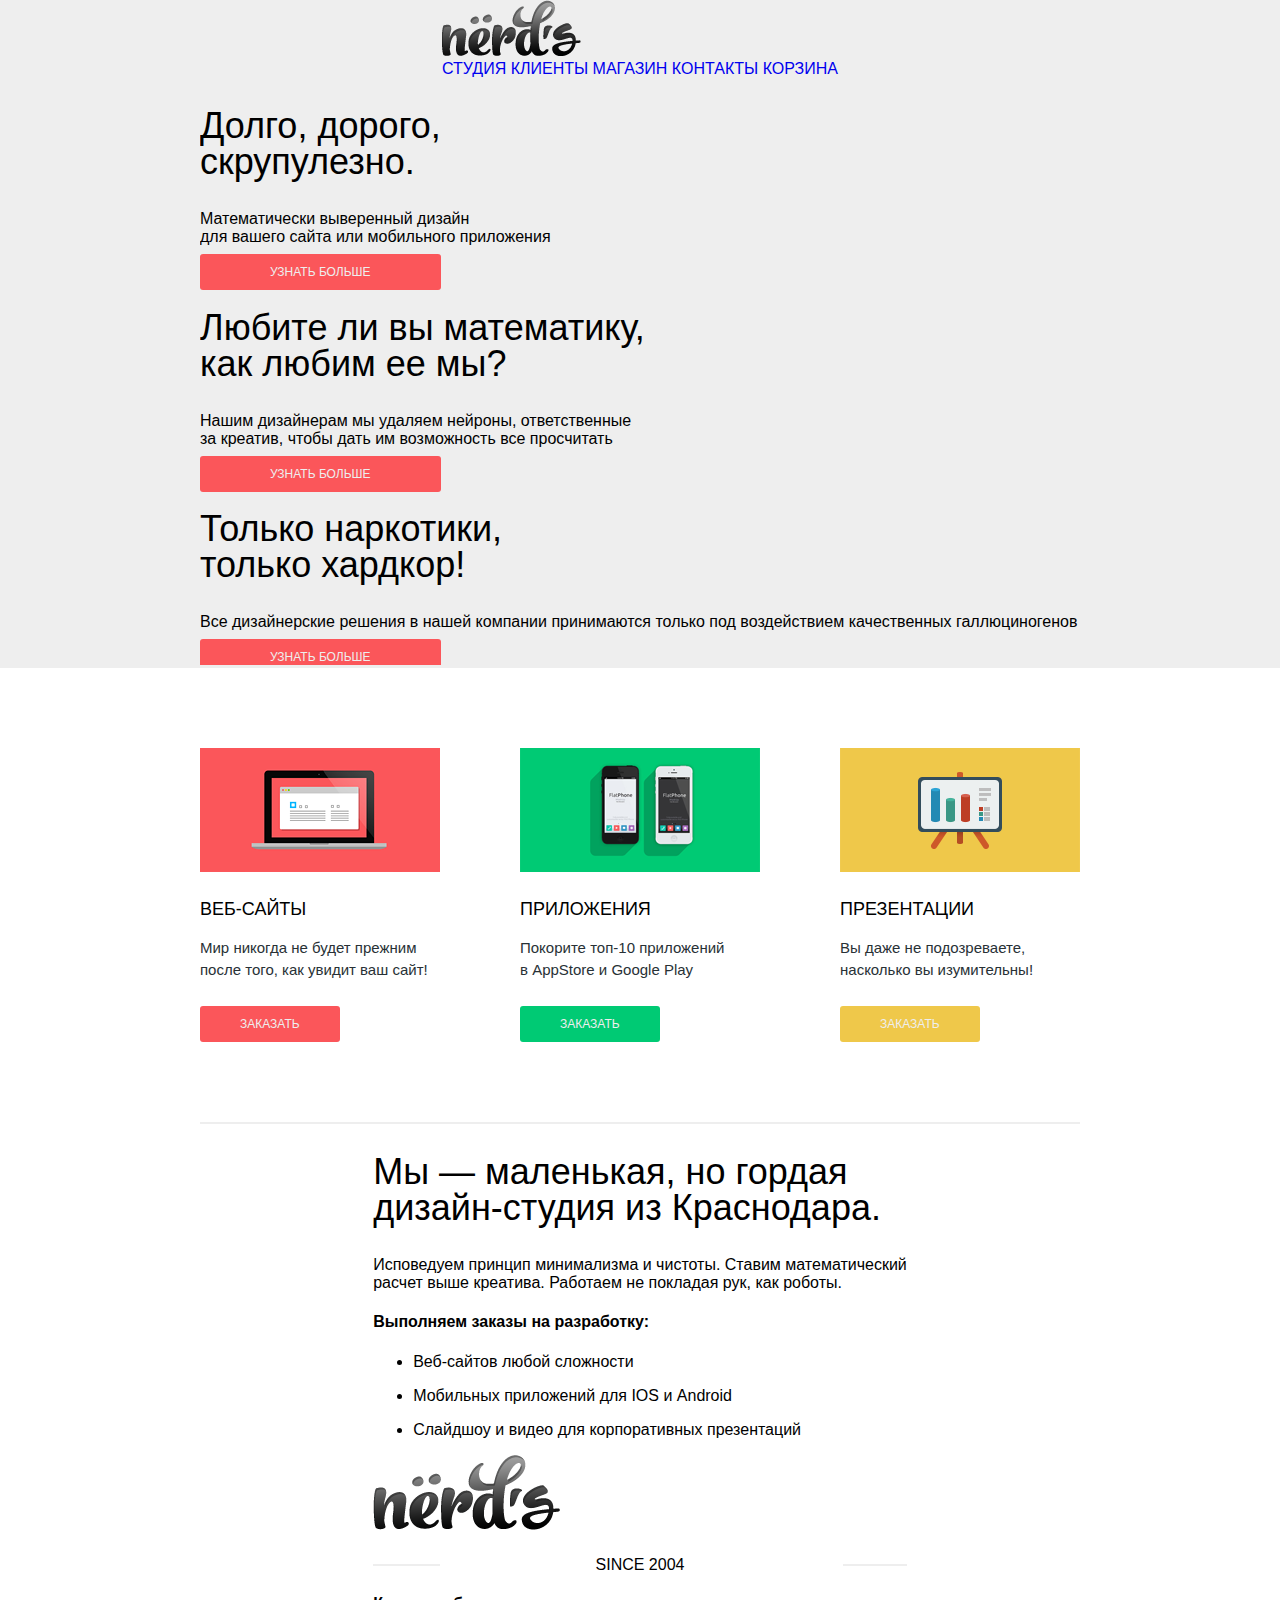
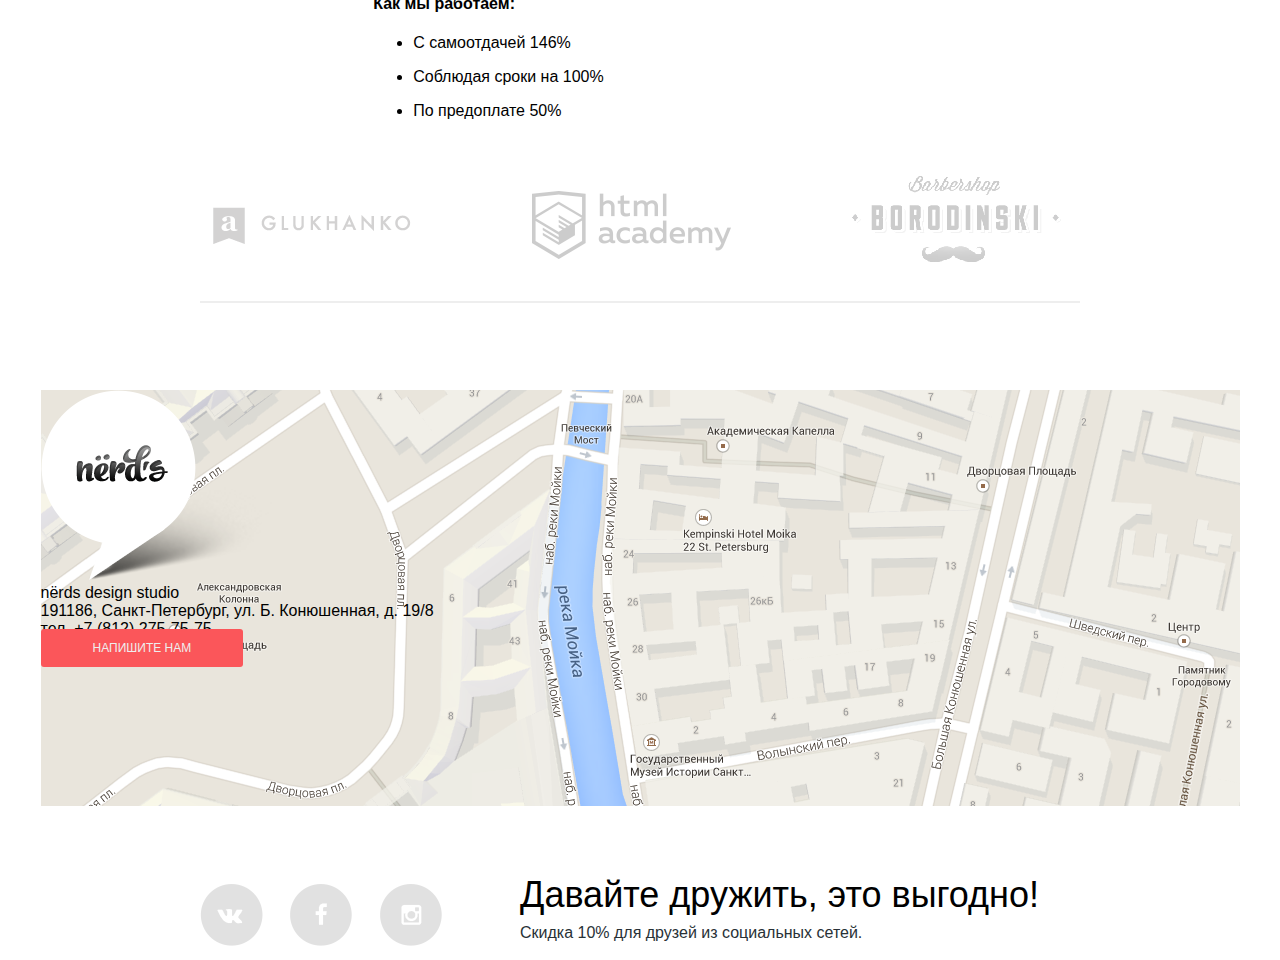
==== commit 0045d346: "полный рефакторинг структура разбор SASS на модули добавил картинки оптимизация селекторов и модифик" ====
--- a/index.html
+++ b/index.html
@@ -7,47 +7,47 @@
 </head>
 <body>
 <header class="header">
-  <nav class="headerNav">
-    <div class="headerNavLeft">
+  <nav class="header-nav">
+    <div class="header-nav-left">
       <a href="index.html">
         <img src="img/logo-1.png" height="56" width="139" alt="Логотип Nerds">
       </a>
     </div>
-    <div class="headerNavRight">
-      <a class="headerNavItem-active" href="index.html">Студия</a>
-      <a class="headerNavItem" href="#">Клиенты</a>
-      <a class="headerNavItem" href="inner.html">Магазин</a>
-      <a class="headerNavItem" href="#">Контакты</a>
-      <a class="headerNavCart" href="#">Корзина</a>
+    <div class="header-nav-right">
+      <a class="header-nav-item-active" href="index.html">Студия</a>
+      <a class="header-nav-item" href="#">Клиенты</a>
+      <a class="header-nav-item" href="inner.html">Магазин</a>
+      <a class="header-nav-item" href="#">Контакты</a>
+      <a class="header-nav-cart" href="#">Корзина</a>
     </div>
   </nav>
   <div class="slider">
     <input type="radio" id="btn-1" name="toggle" checked>
     <input type="radio" id="btn-2" name="toggle">
     <input type="radio" id="btn-3" name="toggle">
-    <div class="sliderControls">
+    <div class="slider-controls">
       <label for="btn-1"></label>
       <label for="btn-2"></label>
       <label for="btn-3"></label>
     </div>
-    <div class="sliderWrapper">
-      <div class="sliderItem">
-        <div class="sliderItemDescription">
+    <div class="slider-wrapper">
+      <div class="slider-item">
+        <div class="slider-item-description">
           <h2>Долго, дорого,<br> скрупулезно.</h2>
           <p>Математически выверенный дизайн<br> для вашего сайта или мобильного приложения</p>
           <a class="btn-lg" href="#">узнать больше</a>
         </div>
       </div>
-      <div class="sliderItem">
-        <div class="sliderItemDescription">
+      <div class="slider-item">
+        <div class="slider-item-description">
           <h2>Любите ли вы математику,<br> как любим ее мы?</h2>
           <p>Нашим дизайнерам мы удаляем нейроны, ответственные<br> за креатив, чтобы дать им возможность все
             просчитать</p>
           <a class="btn-lg" href="#">узнать больше</a>
         </div>
       </div>
-      <div class="sliderItem">
-        <div class="sliderItemDescription">
+      <div class="slider-item">
+        <div class="slider-item-description">
           <h2>Только наркотики,<br> только хардкор!</h2>
           <p>Все дизайнерские решения в нашей компании принимаются только под воздействием качественных
             галлюциногенов</p>
@@ -78,14 +78,14 @@
       <a class="btn btn-yellow" href="#">Заказать</a>
     </div>
   </section>
-  <section class="shortDescription">
-    <div class="shortDescriptionOne">
-      <div class="shortDescriptionOneHeader">
+  <section class="short-description">
+    <div class="short-description-one">
+      <div class="short-description-one-header">
         <h2>Мы — маленькая, но гордая<br> дизайн-студия из Краснодара.</h2>
         <p>Исповедуем принцип минимализма и чистоты. Ставим математический<br> расчет выше
           креатива. Работаем не покладая рук, как роботы.</p>
       </div>
-      <div class="shortDescriptionOneAbout">
+      <div class="short-description-one-about">
         <h4>Выполняем заказы на разработку:</h4>
         <ul>
           <li><p>Веб-сайтов любой сложности</p>
@@ -94,12 +94,12 @@
         </ul>
       </div>
     </div>
-    <div class="shortDescriptionTwo">
-      <div class="shortDescriptionTwoLogo">
+    <div class="short-description-two">
+      <div class="short-description-two-logo">
         <a href="index.html"><img src="img/logo-2.png" height="75" width="187" alt="Логотип Nerds"></a>
         <div class="main-date">since 2004</div>
       </div>
-      <div class="shortDescriptionTwoHow">
+      <div class="short-description-two-how">
         <h4>Как мы работаем:</h4>
         <ul>
           <li><p>С самоотдачей 146%</p>
@@ -117,12 +117,12 @@
 </main>
 <footer class="content">
   <div class="map">
-    <img class="mapPointer" src="img/pointer.png" height="190" width="231" alt="Nerds: указатель">
-    <div class="mapContact">
-      <div class="mapContactTitle">nёrds design studio</div>
-      <div class="mapContactAddress">191186, Санкт-Петербург, ул. Б. Конюшенная, д. 19/8</div>
-      <div class="mapContactPhone">тел. +7 (812) 275-75-75</div>
-      <a class="mapContactBtn btn-md" href="#">напишите нам</a>
+    <img class="map-pointer" src="img/pointer.png" height="190" width="231" alt="Nerds: указатель">
+    <div class="map-contact">
+      <div class="map-contact-title">nёrds design studio</div>
+      <div class="map-contact-address">191186, Санкт-Петербург, ул. Б. Конюшенная, д. 19/8</div>
+      <div class="map-contact-phone">тел. +7 (812) 275-75-75</div>
+      <a class="map-contact-btn btn-md" href="#">напишите нам</a>
     </div>
     <div class="modal-content">
       <button class="modal-content-close" type="button" title="Закрыть">Закрыть</button>
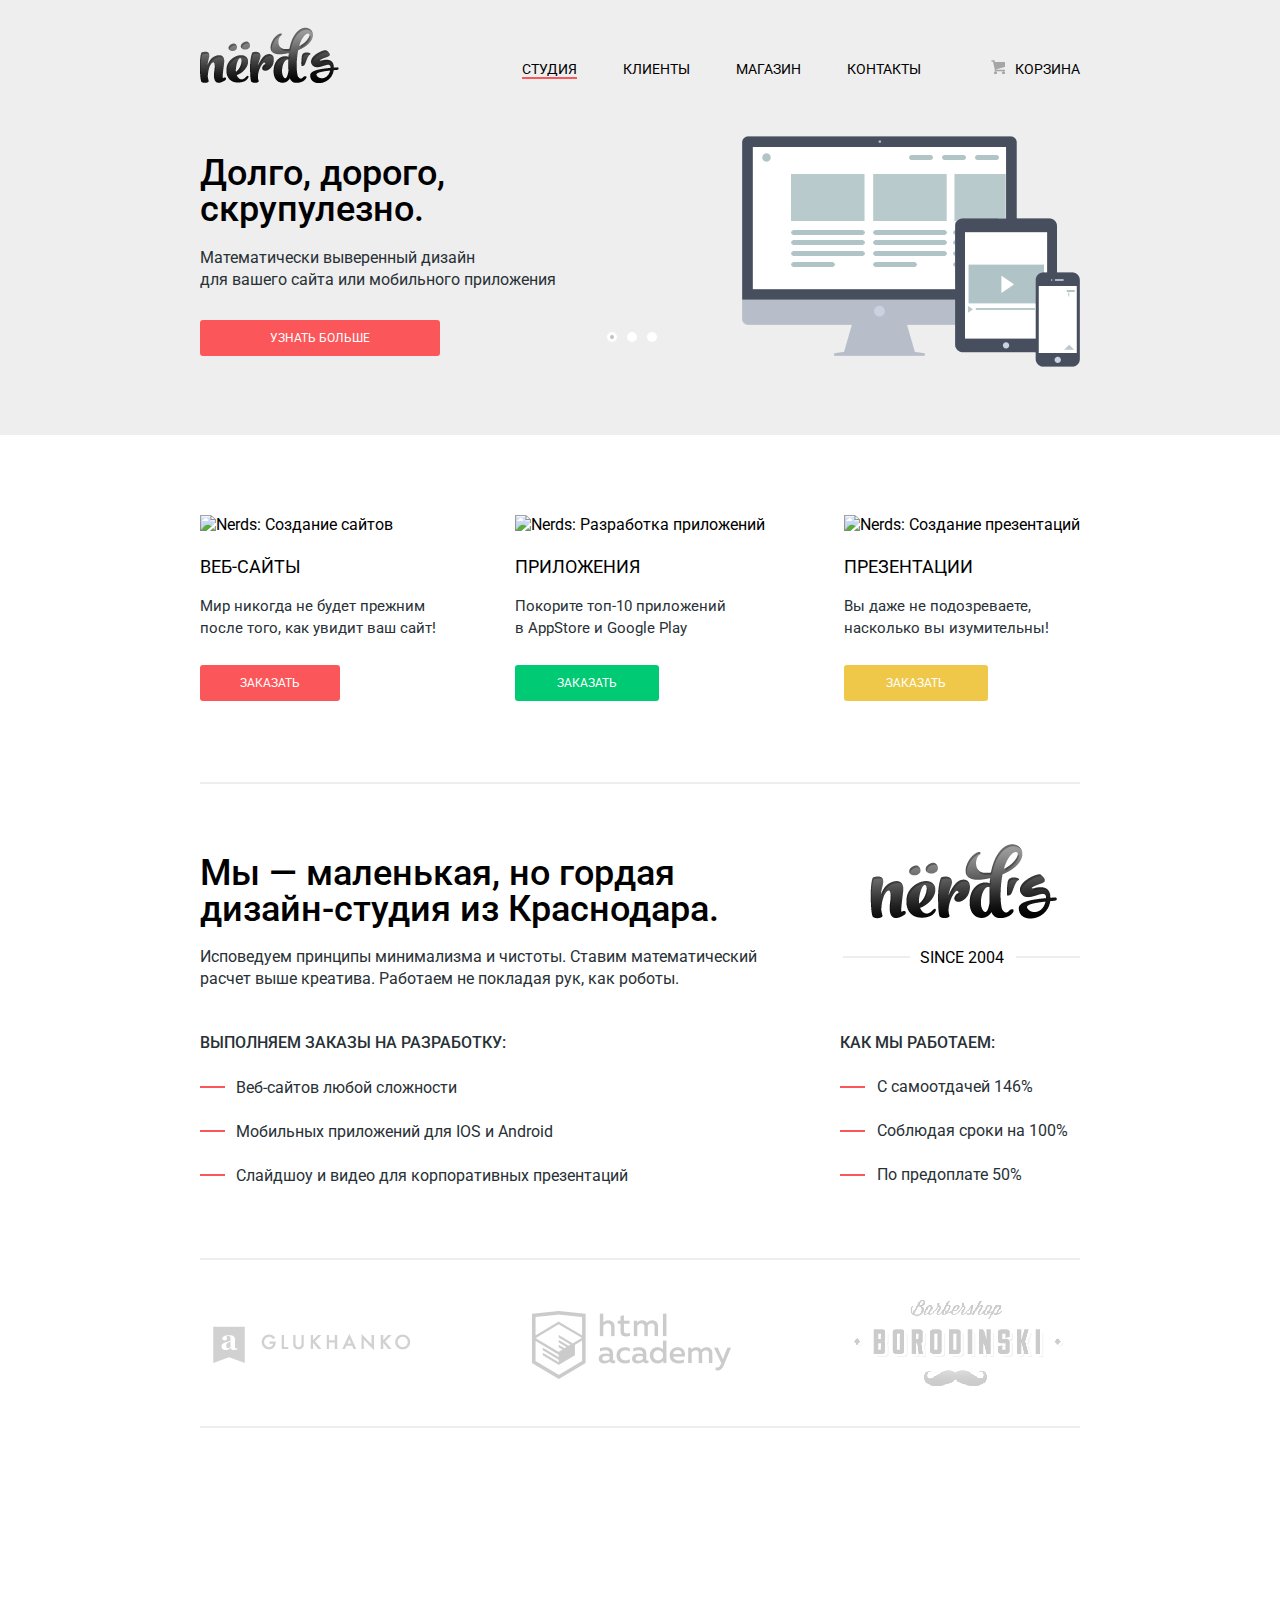
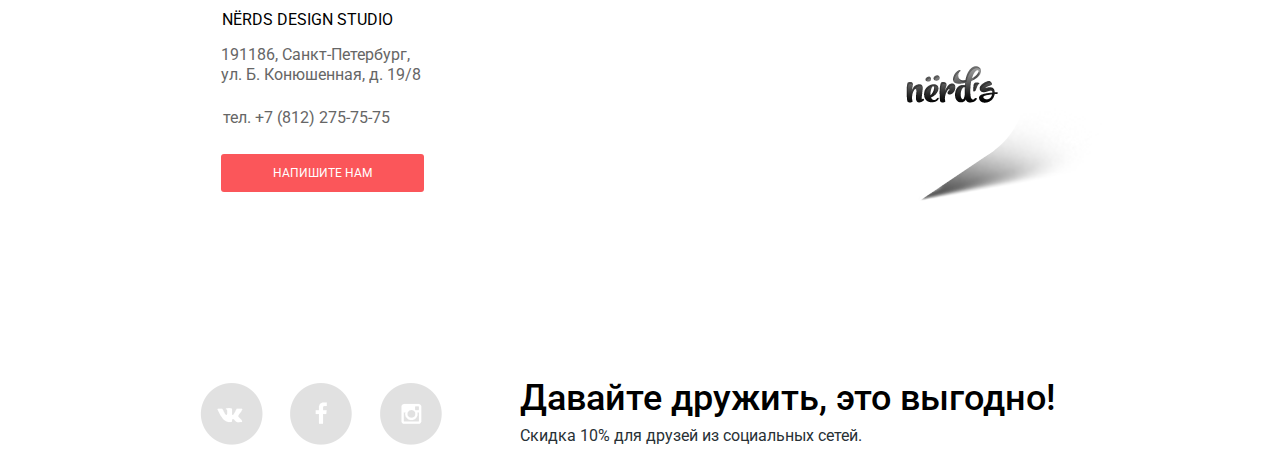
==== commit a1fbd780: "переделка после первой сдачи прописал шрифты поменял фрмат картинок выровнил блоки" ====
--- a/index.html
+++ b/index.html
@@ -3,119 +3,124 @@
 <head>
   <meta charset="utf-8">
   <title>HTML Academy: Нёрдс</title>
+  <link href="css/normalize.css" rel="stylesheet" type="text/css"/>
   <link href="css/style.css" rel="stylesheet" type="text/css"/>
+  <link href='https://fonts.googleapis.com/css?family=Roboto:500&subset=latin,cyrillic-ext' rel='stylesheet' type='text/css'>
 </head>
 <body>
 <header class="header">
-  <nav class="header-nav">
-    <div class="header-nav-left">
-      <a href="index.html">
+  <div class="container">
+    <nav class="main-navigation">
+      <div class="header-nav-left">
         <img src="img/logo-1.png" height="56" width="139" alt="Логотип Nerds">
-      </a>
-    </div>
-    <div class="header-nav-right">
-      <a class="header-nav-item-active" href="index.html">Студия</a>
-      <a class="header-nav-item" href="#">Клиенты</a>
-      <a class="header-nav-item" href="inner.html">Магазин</a>
-      <a class="header-nav-item" href="#">Контакты</a>
-      <a class="header-nav-cart" href="#">Корзина</a>
-    </div>
-  </nav>
-  <div class="slider">
-    <input type="radio" id="btn-1" name="toggle" checked>
-    <input type="radio" id="btn-2" name="toggle">
-    <input type="radio" id="btn-3" name="toggle">
-    <div class="slider-controls">
-      <label for="btn-1"></label>
-      <label for="btn-2"></label>
-      <label for="btn-3"></label>
-    </div>
-    <div class="slider-wrapper">
-      <div class="slider-item">
-        <div class="slider-item-description">
-          <h2>Долго, дорого,<br> скрупулезно.</h2>
-          <p>Математически выверенный дизайн<br> для вашего сайта или мобильного приложения</p>
-          <a class="btn-lg" href="#">узнать больше</a>
+      </div>
+      <div class="header-nav-right">
+        <a class="header-nav-item-active">Студия</a>
+        <a class="header-nav-item" href="#">Клиенты</a>
+        <a class="header-nav-item" href="inner.html">Магазин</a>
+        <a class="header-nav-item" href="#">Контакты</a>
+        <a class="header-nav-cart" href="#">Корзина</a>
+      </div>
+    </nav>
+    <div class="slider">
+      <input type="radio" id="btn-1" name="toggle" checked>
+      <input type="radio" id="btn-2" name="toggle">
+      <input type="radio" id="btn-3" name="toggle">
+      <div class="slider-controls">
+        <label for="btn-1"></label>
+        <label for="btn-2"></label>
+        <label for="btn-3"></label>
+      </div>
+      <div class="slider-wrapper">
+        <div class="slider-item">
+          <div class="slider-item-description">
+            <h2>Долго, дорого,<br> скрупулезно.</h2>
+            <p>Математически выверенный дизайн<br> для вашего сайта или мобильного приложения</p>
+            <a class="btn-lg" href="#">узнать больше</a>
+          </div>
         </div>
-      </div>
-      <div class="slider-item">
-        <div class="slider-item-description">
-          <h2>Любите ли вы математику,<br> как любим ее мы?</h2>
-          <p>Нашим дизайнерам мы удаляем нейроны, ответственные<br> за креатив, чтобы дать им возможность все
-            просчитать</p>
-          <a class="btn-lg" href="#">узнать больше</a>
+        <div class="slider-item">
+          <div class="slider-item-description">
+            <h2>Любите ли вы математику,<br> как любим ее мы?</h2>
+            <p>Нашим дизайнерам мы удаляем нейроны, ответственные<br> за креатив, чтобы дать им возможность все
+              просчитать</p>
+            <a class="btn-lg" href="#">узнать больше</a>
+          </div>
         </div>
-      </div>
-      <div class="slider-item">
-        <div class="slider-item-description">
-          <h2>Только наркотики,<br> только хардкор!</h2>
-          <p>Все дизайнерские решения в нашей компании принимаются только под воздействием качественных
-            галлюциногенов</p>
-          <a class="btn-lg" href="#">узнать больше</a>
+        <div class="slider-item">
+          <div class="slider-item-description">
+            <h2>Только наркотики,<br> только хардкор!</h2>
+            <p>Все дизайнерские решения в нашей компании принимаются только под воздействием качественных
+              галлюциногенов</p>
+            <a class="btn-lg" href="#">узнать больше</a>
+          </div>
         </div>
       </div>
     </div>
   </div>
 </header>
 <main class="content">
-  <section class="service">
-    <div>
-      <img src="img/web-site.png" height="124" width="240" alt="Nerds: Создание сайтов">
-      <h3>Веб-сайты</h3>
-      <p>Мир никогда не будет прежним<br> после того, как увидит ваш сайт!</p>
-      <a class="btn btn-sm" href="#">Заказать</a>
-    </div>
-    <div>
-      <img src="img/application.png" height="124" width="240" alt="Nerds: Разработка приложений">
-      <h3>Приложения</h3>
-      <p>Покорите топ-10 приложений<br> в AppStore и Google Play</p>
-      <a class="btn btn-green" href="#">Заказать</a>
-    </div>
-    <div>
-      <img class="12" src="img/presentation.png" height="124" width="240" alt="Nerds: Создание презентаций">
-      <h3>Презентации</h3>
-      <p>Вы даже не подозреваете,<br> насколько вы изумительны!</p>
-      <a class="btn btn-yellow" href="#">Заказать</a>
-    </div>
-  </section>
-  <section class="short-description">
-    <div class="short-description-one">
-      <div class="short-description-one-header">
-        <h2>Мы — маленькая, но гордая<br> дизайн-студия из Краснодара.</h2>
-        <p>Исповедуем принцип минимализма и чистоты. Ставим математический<br> расчет выше
-          креатива. Работаем не покладая рук, как роботы.</p>
+  <div class="container">
+    <section class="service">
+      <div>
+        <img src="img/web-site.jpg" height="124" width="240" alt="Nerds: Создание сайтов">
+        <h3>Веб-сайты</h3>
+        <p>Мир никогда не будет прежним<br> после того, как увидит ваш сайт!</p>
+        <a class="btn-sm" href="#">Заказать</a>
       </div>
-      <div class="short-description-one-about">
-        <h4>Выполняем заказы на разработку:</h4>
-        <ul>
-          <li><p>Веб-сайтов любой сложности</p>
-          <li><p>Мобильных приложений для IOS и Android</p>
-          <li><p>Слайдшоу и видео для корпоративных презентаций</p>
-        </ul>
+      <div>
+        <img src="img/application.jpg" height="124" width="240" alt="Nerds: Разработка приложений">
+        <h3>Приложения</h3>
+        <!--ошибка в макете в слове Appstore-->
+        <p>Покорите топ-10 приложений<br> в AppStore и Google Play</p>
+        <a class="btn-green" href="#">Заказать</a>
       </div>
-    </div>
-    <div class="short-description-two">
-      <div class="short-description-two-logo">
-        <a href="index.html"><img src="img/logo-2.png" height="75" width="187" alt="Логотип Nerds"></a>
-        <div class="main-date">since 2004</div>
+      <div>
+        <img class="12" src="img/presentation.jpg" height="124" width="240" alt="Nerds: Создание презентаций">
+        <h3>Презентации</h3>
+        <p>Вы даже не подозреваете,<br> насколько вы изумительны!</p>
+        <a class="btn-yellow" href="#">Заказать</a>
       </div>
-      <div class="short-description-two-how">
-        <h4>Как мы работаем:</h4>
-        <ul>
-          <li><p>С самоотдачей 146%</p>
-          <li><p>Соблюдая сроки на 100%</p>
-          <li><p>По предоплате 50%</p>
-        </ul>
+    </section>
+    <section class="short-description">
+      <div class="short-description-one">
+        <div class="short-description-one-header">
+          <h2>Мы — маленькая, но гордая<br> дизайн-студия из Краснодара.</h2>
+          <p>Исповедуем принципы минимализма и чистоты. Ставим математический<br> расчет выше
+            креатива. Работаем не покладая рук, как роботы.</p>
+        </div>
+        <div class="short-description-one-about">
+          <h4>Выполняем заказы на разработку:</h4>
+          <ul>
+            <li><p>Веб-сайтов любой сложности</p>
+            <li><p>Мобильных приложений для IOS и Android</p>
+            <li><p>Слайдшоу и видео для корпоративных презентаций</p>
+          </ul>
+        </div>
       </div>
-    </div>
-  </section>
-  <section class="partners-logo">
-    <a href="http://www.glukhanko.ru"><span class="glukhanko"></span></a>
-    <a href="https://www.htmlacademy.ru"><span class="html-academy"></span></a>
-    <a href="https://www.htmlacademy.ru"><span class="borodinski"></span></a>
-  </section>
+      <div class="short-description-two">
+        <div class="short-description-two-logo">
+          <img src="img/logo-2.png" height="75" width="187" alt="Логотип Nerds">
+          <div class="main-date">since 2004</div>
+        </div>
+        <div class="short-description-two-how">
+          <h4>Как мы работаем:</h4>
+          <ul>
+            <li><p>С самоотдачей 146%</p>
+            <li><p>Соблюдая сроки на 100%</p>
+            <li><p>По предоплате 50%</p>
+          </ul>
+        </div>
+      </div>
+    </section>
+    <section class="partners-logo">
+      <a href="http://www.glukhanko.ru"><img src="img/glukhanko-logo.png" height="37" width="198" alt="Глуханко"></a>
+      <a href="https://www.htmlacademy.ru"><img src="img/htmlacademy-logo.png" height="68" width="199" alt="Академия"></a>
+      <a href="https://www.htmlacademy.ru"><img src="img/borodinski-logo.png" height="90" width="209" alt="Бородинский"></a>
+    </section>
+  </div>
 </main>
-<footer class="content">
+<footer class="container">
   <div class="map">
     <img class="map-pointer" src="img/pointer.png" height="190" width="231" alt="Nerds: указатель">
     <div class="map-contact">
@@ -123,19 +128,6 @@
       <div class="map-contact-address">191186, Санкт-Петербург, ул. Б. Конюшенная, д. 19/8</div>
       <div class="map-contact-phone">тел. +7 (812) 275-75-75</div>
       <a class="map-contact-btn btn-md" href="#">напишите нам</a>
-    </div>
-    <div class="modal-content">
-      <button class="modal-content-close" type="button" title="Закрыть">Закрыть</button>
-      <form class="write-us-form" action="#" method="post">
-        <div class="your-name"><label for=".name">Ваше имя:</label></div>
-        <input class="your-name-input" id=".name" type="text" name="login" placeholder="Представьтесь, пожалуйста">
-        <div class="your-e-mail"><label for=".e-mail">Ваш e-mail:</label></div>
-        <input class="your-e-mail-input" id=".e-mail" type="text" name="e-mail" placeholder="Для отправки ответа">
-        <div class="text-message"><label for=".textarea">Текст письма:</label></div>
-        <textarea class="text-message-input" id=".textarea"  name="message"
-                  placeholder="В свободной форме"></textarea>
-        <button class="btn-xl" type="submit">Отправить</button>
-      </form>
     </div>
   </div>
     <div class="social">
@@ -150,6 +142,19 @@
       </div>
     </div>
 </footer>
+<div class="modal-content">
+  <button class="modal-content-close" type="button" title="Закрыть">Закрыть</button>
+  <form class="write-us-form" action="#" method="post">
+    <div class="your-name"><label for="name">Ваше имя:</label></div>
+    <input class="your-name-input" id="name" type="text" name="login" placeholder="Представьтесь, пожалуйста">
+    <div class="your-e-mail"><label for="e-mail">Ваш e-mail:</label></div>
+    <input class="your-e-mail-input" id="e-mail" type="text" name="e-mail" placeholder="Для отправки ответа">
+    <div class="text-message"><label for="textarea">Текст письма:</label></div>
+        <textarea class="text-message-input" id="textarea"  name="message"
+                  placeholder="В свободной форме"></textarea>
+    <button class="btn-xl" type="submit">Отправить</button>
+  </form>
+</div>
 <script src="js/script.js"></script>
 </body>
 </html>
--- a/css/style.css
+++ b/css/style.css
@@ -1,38 +1,34 @@
-@charset "UTF-8";
 body {
   font-family: "Roboto", "Arial", sans-serif;
-  font-weight: normal;
+  font-weight: normal; }
+
+h1 {
+  color: #000000;
   margin: 0 auto;
-  width: 100%;
-  min-width: 880px; }
-
-main {
-  background: #ffffff;
-  width: auto; }
-
-h1 {
-  margin: 0;
   font-size: 40px;
-  width: 710px;
   text-align: center;
-  padding-bottom: 86px;
-  padding-top: 23px;
-  margin-left: 85px;
+  padding-left: 29px;
+  padding-right: 45px;
+  padding-bottom: 83px;
+  padding-top: 18px;
   font-weight: 500;
   text-transform: uppercase; }
 
 h2 {
+  color: #000000;
   font-size: 36px;
   line-height: 36px;
   font-weight: 500; }
 
 h3 {
+  color: #000000;
   font-size: 18px;
   line-height: 30px;
   text-transform: uppercase;
   font-weight: 400; }
 
 legend {
+  color: #000000;
   margin-left: -3px;
   margin-bottom: 10px;
   font-size: 18px;
@@ -40,101 +36,88 @@
   text-transform: uppercase;
   font-weight: 400; }
 
-header {
-  background: #eeeeee;
-  width: auto; }
-
 a {
   text-transform: uppercase;
   text-decoration: none; }
 
 .btn-sm {
   border-radius: 3px;
-  color: #eeeeee;
+  color: #ffffff;
   background: #fb565a;
   font-size: 12px;
   padding: 11px 40px;
   cursor: pointer;
-  transition: background-color 0.3s; }
+  transition: background-color 0.3s;
+  line-height: 18px; }
   .btn-sm:focus, .btn-sm:hover {
-    background: #fa2429; }
+    background: #d6494d; }
   .btn-sm:active {
-    background: #e6050b; }
+    background: #b63538; }
 .btn-md {
   border-radius: 3px;
-  color: #eeeeee;
+  color: #ffffff;
   background: #fb565a;
   font-size: 12px;
   padding: 12px 52px;
   cursor: pointer;
   transition: background-color 0.3s; }
   .btn-md:focus, .btn-md:hover {
-    background: #fa2429; }
+    background: #d6494d; }
   .btn-md:active {
-    background: #e6050b; }
+    background: #b63538; }
 .btn-lg {
   border-radius: 3px;
-  color: #eeeeee;
+  color: #ffffff;
   background: #fb565a;
   font-size: 12px;
   padding: 11px 70px;
   cursor: pointer;
   transition: background-color 0.3s; }
   .btn-lg:focus, .btn-lg:hover {
-    background: #fa2429; }
+    background: #d6494d; }
   .btn-lg:active {
-    background: #e6050b; }
+    background: #b63538; }
 .btn-xl {
   border-radius: 3px;
-  color: #eeeeee;
+  color: #ffffff;
   background: #fb565a;
   font-size: 12px;
   padding: 11px 180px;
   cursor: pointer;
   transition: background-color 0.3s; }
   .btn-xl:focus, .btn-xl:hover {
-    background: #fa2429; }
+    background: #d6494d; }
   .btn-xl:active {
-    background: #e6050b; }
+    background: #b63538; }
 .btn-green {
+  color: #ffffff;
+  transition: background-color 0.3s;
+  background-color: #00ca74;
+  cursor: pointer;
+  padding: 11px 42px;
+  font-size: 12px;
   border-radius: 3px;
-  color: #eeeeee;
-  background: #00ca74;
-  font-size: 12px;
-  padding: 11px 40px;
-  cursor: pointer;
-  transition: background-color 0.3s; }
-  .btn-green:focus, .btn-green:hover {
-    background: #009757; }
+  line-height: 18px; }
+  .btn-green:hover, .btn-green:focus {
+    background-color: #01a25e; }
   .btn-green:active {
-    background: #006439; }
+    background-color: #009053; }
 .btn-yellow {
+  color: #ffffff;
+  transition: background-color 0.3s;
+  background-color: #efc84a;
+  cursor: pointer;
+  padding: 11px 42px;
+  font-size: 12px;
   border-radius: 3px;
-  color: #eeeeee;
-  background: #efc84a;
-  font-size: 12px;
-  padding: 11px 40px;
-  cursor: pointer;
-  transition: background-color 0.3s; }
-  .btn-yellow:focus, .btn-yellow:hover {
-    background: #ebba1b; }
+  line-height: 18px; }
+  .btn-yellow:hover, .btn-yellow:focus {
+    background-color: #d6ae2c; }
   .btn-yellow:active {
-    background: #c29811; }
-.btn-graphite {
-  border-radius: 3px;
-  color: #eeeeee;
-  background: #efc84a;
-  font-size: 12px;
-  padding: 12px 20px;
-  cursor: pointer;
-  transition: background-color 0.3s; }
-  .btn-graphite:focus, .btn-graphite:hover {
-    background: #ebba1b; }
-  .btn-graphite:active {
-    background: #c29811; }
+    background-color: #c09b24; }
 
 .sort-btn input[type="submit"] {
-  font-family: "Roboto", sans-serif;
+  font-family: "Roboto", "Arial", sans-serif;
   font-size: 12px;
   font-weight: 600;
   line-height: 18px;
@@ -157,108 +140,119 @@
   width: 880px;
   position: relative;
   min-height: 310px;
-  overflow: hidden;
-  margin-bottom: 3px; }
-  .sliderControls {
-    position: absolute;
-    bottom: 92px;
-    left: 430px;
-    width: 200px;
-    height: 10px;
-    margin-left: -80px;
-    text-align: center;
-    z-index: 10; }
-    .sliderControls label {
-      display: inline-block;
-      width: 4px;
-      height: 4px;
-      margin: 0 3px;
-      vertical-align: top;
-      background: #fff;
-      border: 3px solid white;
-      border-radius: 50%;
-      cursor: pointer; }
-  .sliderWrapper {
-    width: 100%; }
-  .sliderItem {
-    position: absolute;
-    top: 0;
-    left: 0;
-    width: 100%;
-    height: 100%;
-    -webkit-transition: left 1.3s ease;
-    -moz-transition: left 1.3s ease;
-    transition: left 1.3s ease;
-    background: no-repeat 100% 10px; }
-    .sliderItemDescription {
-      width: 470px;
-      padding-top: 5px; }
-      .sliderItemDescription > p {
-        padding-bottom: 19px;
-        margin-top: -10px;
-        font-size: 16px;
-        line-height: 22px;
-        color: #283136; }
-    .sliderItem:nth-child(1) {
-      min-height: 310px;
-      background: url("../img/slider-picture-1.png") no-repeat 100% 14px; }
-    .sliderItem:nth-child(2) {
-      min-height: 310px;
-      background: url("../img/slider-picture-2.png") no-repeat 100% 15px; }
-    .sliderItem:nth-child(3) {
-      min-height: 310px;
-      background: url("../img/slider-picture-3.png") no-repeat 100% -8px; }
-  .slider input[type="radio"] {
-    display: none; }
-
-#btn-1:checked ~ .sliderWrapper .sliderItem:nth-child(1) {
+  overflow: hidden; }
+
+.slider-controls {
+  position: absolute;
+  bottom: 93px;
+  left: 412px;
+  width: 200px;
+  height: 10px;
+  margin-left: -80px;
+  text-align: center;
+  z-index: 10; }
+
+.slider-controls label {
+  display: inline-block;
+  width: 4px;
+  height: 4px;
+  margin: 0 3px;
+  vertical-align: top;
+  background: #fff;
+  border: 3px solid white;
+  border-radius: 50%;
+  cursor: pointer; }
+
+.slider-wrapper {
+  width: 100%; }
+
+.slider-item {
+  position: absolute;
+  top: 0;
+  left: 0;
+  width: 100%;
+  height: 100%;
+  -webkit-transition: left 1.3s ease;
+  -moz-transition: left 1.3s ease;
+  transition: left 1.3s ease;
+  background: no-repeat 100% 10px; }
+
+.slider input[type="radio"] {
+  display: none; }
+
+#btn-1:checked ~ .slider-wrapper .slider-item:nth-child(1) {
   left: 0; }
 
-#btn-1:checked ~ .sliderWrapper .sliderItem:nth-child(2),
-#btn-1:checked ~ .sliderWrapper .sliderItem:nth-child(3) {
+#btn-1:checked ~ .slider-wrapper .slider-item:nth-child(2),
+#btn-1:checked ~ .slider-wrapper .slider-item:nth-child(3) {
   left: 900px; }
 
-#btn-2:checked ~ .sliderWrapper .sliderItem:nth-child(1) {
+#btn-2:checked ~ .slider-wrapper .slider-item:nth-child(1) {
   left: -900px; }
 
-#btn-2:checked ~ .sliderWrapper .sliderItem:nth-child(2) {
+#btn-2:checked ~ .slider-wrapper .slider-item:nth-child(2) {
   left: 0; }
 
-#btn-2:checked ~ .sliderWrapper .sliderItem:nth-child(3) {
+#btn-2:checked ~ .slider-wrapper .slider-item:nth-child(3) {
   left: 900px; }
 
-#btn-3:checked ~ .sliderWrapper .sliderItem:nth-child(1),
-#btn-3:checked ~ .sliderWrapper .sliderItem:nth-child(2) {
+#btn-3:checked ~ .slider-wrapper .slider-item:nth-child(1),
+#btn-3:checked ~ .slider-wrapper .slider-item:nth-child(2) {
   left: -900px; }
 
-#btn-3:checked ~ .sliderWrapper .sliderItem:nth-child(3) {
+#btn-3:checked ~ .slider-wrapper .slider-item:nth-child(3) {
   left: 0; }
 
-#btn-1:checked ~ .sliderControls label[for="btn-1"],
-#btn-2:checked ~ .sliderControls label[for="btn-2"],
-#btn-3:checked ~ .sliderControls label[for="btn-3"] {
+#btn-1:checked ~ .slider-controls label[for="btn-1"],
+#btn-2:checked ~ .slider-controls label[for="btn-2"],
+#btn-3:checked ~ .slider-controls label[for="btn-3"] {
   background: #c1c1c1; }
+
+.slider-item-description {
+  width: 470px; }
+
+.slider-item-description p {
+  color: #283136;
+  padding-bottom: 20px;
+  margin-top: -10px;
+  font-size: 16px;
+  line-height: 22px; }
+
+.slider-item:nth-child(1) {
+  min-height: 310px;
+  background: url("../img/slider-picture-1.png") no-repeat 100% 11px; }
+
+.slider-item:nth-child(2) {
+  min-height: 310px;
+  background: url("../img/slider-picture-2.png") no-repeat 100% 9px; }
+
+.slider-item:nth-child(3) {
+  min-height: 310px;
+  background: url("../img/slider-picture-3.png") no-repeat 100% -10px; }
 
 .features-filter {
   border: none;
-  display: -webkit-box;
-  display: -webkit-flex;
-  display: -ms-flexbox;
   display: flex;
   flex-wrap: wrap;
-  padding-left: 0;
-  margin-top: -5px; }
+  padding-left: 3px;
+  margin-top: -2px; }
 
 .features-filter-item {
   font-size: 16px;
   line-height: 20px;
   color: #283136;
-  margin-bottom: 20px;
-  margin-right: 30px; }
+  margin-bottom: 20px; }
   .features-filter-item:hover {
     color: #000000; }
 
+.features-filter input[type="checkbox"] {
+  margin-right: 18px; }
+
+.features-filter label {
+  margin-right: 20px; }
+
 .range-filter {
+  color: #000000;
   width: 240px; }
 
 .range-controls {
@@ -299,9 +293,12 @@
   left: 145px; }
 
 .price-controls label {
+  margin-top: -2px;
+  line-height: 22px;
   font-size: 16px;
   display: inline-block;
-  width: 50%; }
+  width: 50%;
+  text-transform: uppercase; }
 
 .price-controls {
   font-size: 0; }
@@ -314,7 +311,7 @@
   font-size: 16px;
   width: 60px;
   margin-left: 10px;
-  padding: 8px 10px;
+  padding: 7px 7px;
   text-align: center;
   color: #283136;
   border: none;
@@ -323,6 +320,7 @@
   background: #f1f1f1; }
 
 .sort-radio {
+  color: #000000;
   font-size: 12px;
   line-height: 18px;
   text-transform: uppercase;
@@ -330,16 +328,16 @@
   list-style: none; }
 
 .grid-radio {
-  margin-top: 42px;
+  margin-top: 46px;
   padding-bottom: 31px;
   border: none;
-  padding-left: 0;
-  margin-top: 42; }
+  padding-left: 0; }
 
 .grid-radio-item {
+  padding-left: 5px;
+  color: #283136;
   font-size: 16px;
   line-height: 20px;
-  color: #283136;
   margin-bottom: 19px; }
   .grid-radio-item:hover {
     color: #000000; }
@@ -347,6 +345,9 @@
 .grid-radio input[type="radio"] {
   margin-left: auto;
   margin-right: 10px; }
+
+.grid-radio label {
+  padding-left: 6px; }
 
 .header {
   width: 100%;
@@ -356,87 +357,104 @@
   justify-content: initial;
   align-content: initial;
   align-items: center; }
-  .headerNav {
-    display: flex;
-    width: 880px;
-    margin: 0 auto;
-    flex-flow: row nowrap;
-    justify-content: center;
-    align-content: initial;
-    align-items: center;
-    padding-top: 5px;
-    padding-bottom: 36px; }
-    .headerNavLeft {
-      display: flex;
-      flex: 1;
-      padding-top: 22px; }
-    .headerNavRight {
-      display: flex;
-      flex-flow: row wrap;
-      justify-content: flex-end;
-      align-content: initial;
-      align-items: center;
-      padding-top: 40px; }
-    .headerNavCart {
-      font-size: 14px;
-      margin-left: 70px;
-      cursor: pointer;
-      color: black;
-      position: relative;
-      align-self: flex-end;
-      transition: color 0.3s;
-      border-bottom: 2px solid transparent; }
-      .headerNavCart:hover {
-        color: #fa6064; }
-        .headerNavCart:hover::before {
-          background: url("../img/cart-2.png") no-repeat; }
-      .headerNavCart:focus {
-        color: #fa6064; }
-        .headerNavCart:focus::before {
-          background: url("../img/cart-3.png") no-repeat; }
-      .headerNavCart:active {
-        color: #a8a8a8; }
-        .headerNavCart:active::before {
-          background: url("../img/cart-4.png") no-repeat; }
-      .headerNavCart::before {
-        content: "";
-        background: url("../img/cart-1.png") no-repeat;
-        display: inline-block;
-        width: 14px;
-        height: 14px;
-        vertical-align: baseline;
-        margin-right: 10px; }
-    .headerNavItem {
-      font-size: 14px;
-      margin-left: 42px;
-      border-bottom: 2px solid transparent;
-      color: #000000;
-      transition: color 0.3s; }
-      .headerNavItem:focus, .headerNavItem:hover {
-        color: #fc888b; }
-      .headerNavItem:active {
-        color: #a8a8a8; }
-      .headerNavItem:first-child {
-        margin-left: 0; }
-      .headerNavItem-active {
-        border-bottom: 2px solid #fb565a;
-        margin-left: 45px;
-        color: #000000;
-        transition: color 0.3s; }
-        .headerNavItem-active:focus, .headerNavItem-active:hover {
-          color: #fc888b; }
-        .headerNavItem-active:active {
-          color: #a8a8a8; }
+
+.main-navigation {
+  display: flex;
+  width: 880px;
+  height: 78px;
+  padding-top: 5px;
+  padding-bottom: 42px;
+  margin: 0 auto;
+  flex-flow: row nowrap;
+  justify-content: center;
+  align-content: initial;
+  align-items: center; }
+
+.header-nav-left {
+  display: flex;
+  flex: 1;
+  padding-top: 22px; }
+
+.header-nav-left a {
+  padding-top: 4px; }
+
+.header-nav-right {
+  display: flex;
+  flex-flow: row wrap;
+  justify-content: flex-end;
+  align-content: initial;
+  align-items: center;
+  padding-top: 51px; }
+
+.header-nav-cart {
+  font-size: 14px;
+  margin-left: 70px;
+  cursor: pointer;
+  color: black;
+  position: relative;
+  align-self: flex-end;
+  transition: color 0.3s;
+  border-bottom: 2px solid transparent; }
+  .header-nav-cart:hover {
+    color: #fa6064; }
+    .header-nav-cart:hover::before {
+      background: url("../img/cart-2.png") no-repeat; }
+  .header-nav-cart:focus {
+    color: #fa6064; }
+    .header-nav-cart:focus::before {
+      background: url("../img/cart-3.png") no-repeat; }
+  .header-nav-cart:active {
+    color: #a8a8a8; }
+    .header-nav-cart:active::before {
+      background: url("../img/cart-4.png") no-repeat; }
+  .header-nav-cart::before {
+    content: "";
+    background: url("../img/cart-1.png") no-repeat;
+    display: inline-block;
+    width: 14px;
+    height: 14px;
+    vertical-align: baseline;
+    margin-right: 10px; }
+
+.header-nav-item {
+  font-size: 14px;
+  margin-left: 46px;
+  border-bottom: 2px solid transparent;
+  color: #000000;
+  transition: color 0.3s; }
+  .header-nav-item:focus, .header-nav-item:hover {
+    color: #fc888b; }
+  .header-nav-item:active {
+    color: #a8a8a8; }
+  .header-nav-item:first-child {
+    margin-left: 0; }
+  .header-nav-item-active {
+    border-bottom: 2px solid #fb565a;
+    margin-left: 46px;
+    font-size: 14px;
+    color: #000000;
+    transition: color 0.3s; }
+    .header-nav-item-active:focus, .header-nav-item-active:hover {
+      color: #fc888b; }
+    .header-nav-item-active:active {
+      color: #a8a8a8; }
 
 .content {
-  width: 100%;
-  display: flex;
+  width: auto; }
+
+.container {
+  display: flex;
+  width: 880px;
+  padding: 0 10px;
+  margin: 0 auto;
   flex-flow: column nowrap;
-  align-items: center;
-  display: -ms-flexbox; }
-
-.content-inner {
+  justify-content: center;
+  align-content: initial;
+  align-items: center; }
+
+.inner-container {
   width: 880px;
+  padding: 0 10px;
   margin: auto;
   display: flex;
   flex-flow: wrap;
@@ -478,70 +496,88 @@
   margin-bottom: 33px;
   color: #283136; }
 
-.shortDescription {
+.short-description {
   display: flex;
   width: 880px;
   margin: 0 auto;
-  justify-content: space-between;
-  align-content: initial;
-  align-items: center;
   flex-flow: row;
   padding-top: 60px;
-  padding-bottom: 48px;
+  padding-bottom: 50px;
   border-bottom: 2px solid #eeeeee; }
-  .shortDescriptionOne {
-    flex-basis: 640px; }
-    .shortDescriptionOneHeader > h2 {
-      margin-top: 8px; }
-    .shortDescriptionOneHeader > p {
-      margin-top: -10px;
-      color: #283136;
-      font-size: 16px;
-      line-height: 22px; }
-    .shortDescriptionOneAbout {
-      color: #283136; }
-      .shortDescriptionOneAbout > h4 {
-        font-size: 16px;
-        line-height: 22px;
-        font-weight: 500;
-        margin-top: 42px;
-        margin-bottom: 22px;
-        text-transform: uppercase; }
-      .shortDescriptionOneAbout > ul {
-        list-style: none;
-        padding-left: 0;
-        font-size: 16px;
-        line-height: 22px; }
-        .shortDescriptionOneAbout > ul > li {
-          background: url("../img/list-style.png") no-repeat left center;
-          padding-left: 30px;
-          margin-bottom: 23px; }
-  .shortDescriptionTwo {
-    flex-basis: 240px; }
-    .shortDescriptionTwoLogo {
-      margin-bottom: 65px; }
-      .shortDescriptionTwoLogo > a {
-        flex: 100%;
-        padding-left: 30px; }
-    .shortDescriptionTwoHow {
-      color: #283136; }
-      .shortDescriptionTwoHow > h4 {
-        font-size: 16px;
-        line-height: 22px;
-        font-weight: 500;
-        text-transform: uppercase; }
-      .shortDescriptionTwoHow > ul {
-        list-style: none;
-        padding-left: 0;
-        font-size: 16px;
-        line-height: 22px; }
-        .shortDescriptionTwoHow > ul > li {
-          background: url("../img/list-style.png") no-repeat left center;
-          padding-left: 30px;
-          margin-bottom: 23px; }
+
+.short-description-one {
+  flex-basis: 640px; }
+
+.short-description-one-header > h2 {
+  margin-top: 11px; }
+
+.short-description-one-header > p {
+  margin-top: -11px;
+  color: #283136;
+  font-size: 16px;
+  line-height: 22px; }
+
+.short-description-one-about {
+  color: #283136; }
+
+.short-description-one-about > h4 {
+  font-size: 16px;
+  line-height: 22px;
+  font-weight: 500;
+  margin-top: 42px;
+  margin-bottom: 22px;
+  text-transform: uppercase; }
+
+.short-description-one-about > ul {
+  list-style: none;
+  padding-left: 0;
+  font-size: 16px;
+  line-height: 22px; }
+
+.short-description-one-about p {
+  background: url("../img/list-style.png") no-repeat left center;
+  padding-left: 36px;
+  margin-bottom: 21px; }
+  .short-description-one-about p:last-child {
+    padding-top: 1px; }
+
+.short-description-two {
+  flex-basis: 240px; }
+
+.short-description-two-logo {
+  margin-bottom: 65px; }
+
+.short-description-two-logo > img {
+  flex: 100%;
+  padding-left: 30px; }
+
+.short-description-two-how {
+  color: #283136; }
+
+.short-description-two-how > h4 {
+  font-size: 16px;
+  line-height: 22px;
+  font-weight: 500;
+  text-transform: uppercase; }
+
+.short-description-two-how > ul {
+  list-style: none;
+  padding-left: 0;
+  font-size: 16px;
+  line-height: 22px; }
+
+.short-description-two-how p {
+  background: url("../img/list-style.png") no-repeat left center;
+  padding-left: 37px;
+  margin-bottom: 21px; }
+  .short-description-two-how p:last-child {
+    padding-top: 1px; }
 
 .main-date {
-  margin-top: 22px;
+  color: #000000;
+  margin-top: 25px;
+  margin-left: 3px;
+  line-height: 19px;
   position: relative;
   text-align: center;
   text-transform: uppercase; }
@@ -567,85 +603,76 @@
   align-items: center;
   list-style-type: none;
   padding-top: 40px;
-  padding-bottom: 27px;
-  margin-bottom: 87px;
+  padding-bottom: 32px;
+  margin-bottom: 63px;
   border-bottom: 2px solid #eeeeee; }
 
-.glukhanko {
-  background: url("../img/glukhanko-logo.png") no-repeat;
-  width: 198px;
-  height: 37px;
-  display: flex;
+.partners-logo a {
+  opacity: 0.2; }
+  .partners-logo a:hover, .partners-logo a:active {
+    opacity: 1; }
+
+.partners-logo a:nth-child(1) {
   margin-left: 13px; }
-  .glukhanko:hover, .glukhanko:focus {
-    background: url("../img/glukhanko-logo-hover.png") no-repeat; }
-
-.html-academy {
-  background: url("../img/htmlacademy-logo.png") no-repeat;
-  width: 199px;
-  height: 68px;
-  display: flex;
+
+.partners-logo a:nth-child(2) {
   margin-left: 121px; }
-  .html-academy:hover, .html-academy:focus {
-    background: url("../img/htmlacademy-logo-hover.png") no-repeat; }
-
-.borodinski {
-  background: url("../img/borodinski-logo.png") no-repeat;
-  width: 209px;
-  height: 98px;
-  display: flex;
-  margin-left: 121px; }
-  .borodinski:hover, .borodinski:focus {
-    background: url("../img/borodinski-logo-hover.png") no-repeat; }
+
+.partners-logo a:nth-child(3) {
+  margin-left: 123px; }
 
 .map {
   position: relative;
-  background: url("../img/map.png") no-repeat;
+  background: url("../img/map.jpg") no-repeat;
   width: 1199px;
   height: 416px;
-  margin-left: auto;
-  margin-right: auto;
-  margin-bottom: 78px; }
-  .mapPointer {
-    margin-left: 830px;
-    margin-top: 120px; }
-  .mapContact {
-    position: absolute;
-    left: 160px;
-    top: 90px;
-    width: 250px;
-    height: 240px;
-    background-color: white; }
-    .mapContactTitle {
-      font-size: 16px;
-      line-height: 30px;
-      text-transform: uppercase;
-      padding-left: 21px;
-      padding-top: 24px;
-      padding-bottom: 10px; }
-    .mapContactAddress {
-      font-size: 16px;
-      line-height: 20px;
-      color: #666666;
-      font-weight: 400;
-      padding-left: 20px;
-      padding-right: 27px; }
-    .mapContactPhone {
-      font-size: 16px;
-      line-height: 20px;
-      color: #666666;
-      font-weight: 400;
-      padding-left: 22px;
-      padding-right: 27px;
-      padding-top: 23px;
-      padding-bottom: 34px; }
-    .mapContactBtn {
-      margin-left: 20px; }
+  margin-bottom: 76px; }
+
+.map-pointer {
+  margin-left: 830px;
+  margin-top: 120px; }
+
+.map-contact {
+  position: absolute;
+  left: 160px;
+  top: 90px;
+  width: 250px;
+  height: 240px;
+  background-color: white; }
+
+.map-contact-title {
+  font-size: 16px;
+  line-height: 30px;
+  text-transform: uppercase;
+  padding-left: 21px;
+  padding-top: 24px;
+  padding-bottom: 10px; }
+
+.map-contact-address {
+  font-size: 16px;
+  line-height: 20px;
+  color: #666666;
+  font-weight: 400;
+  padding-left: 20px;
+  padding-right: 27px; }
+
+.map-contact-phone {
+  font-size: 16px;
+  line-height: 20px;
+  color: #666666;
+  font-weight: 400;
+  padding-left: 22px;
+  padding-right: 27px;
+  padding-top: 23px;
+  padding-bottom: 34px; }
+
+.map-contact-btn {
+  margin-left: 20px; }
 
 .modal-content {
-  position: relative;
-  top: -84%;
-  left: 23%;
+  position: fixed;
+  left: 30%;
+  top: 20%;
   font-size: 16px;
   line-height: 18px;
   width: 470px;
@@ -698,6 +725,11 @@
 .write-us-form {
   display: flex;
   flex-wrap: wrap; }
+
+.write-us-form label {
+  color: #000000;
+  font-size: 16px;
+  line-height: 18px; }
 
 .your-name {
   order: 1;
@@ -743,6 +775,7 @@
   width: 455px;
   padding-bottom: 93px;
   margin-bottom: 49px;
+  text-transform: uppercase;
   border-radius: 3px;
   border: 2px solid #d7dcde; }
   .text-message-input:hover {
@@ -772,16 +805,21 @@
 
 .icons {
   display: flex;
+  justify-content: flex-start;
   flex-basis: 320px;
   list-style: none; }
 
+.icons a {
+  margin-right: 27px; }
+
 .discount {
+  color: #000000;
   display: flex;
   flex-basis: 560px;
   flex-wrap: wrap; }
   .discount > h2 {
     margin: 0;
-    margin-top: -7px; }
+    margin-top: -3px; }
   .discount > p {
     margin-top: 9px;
     color: #283136;
@@ -802,8 +840,7 @@
   background: url("../img/face.png") no-repeat;
   width: 63px;
   height: 62px;
-  display: flex;
-  margin-left: 27px; }
+  display: flex; }
   .facebook:hover, .facebook:focus {
     background: url("../img/face-hover.png") no-repeat; }
   .facebook:active {
@@ -813,16 +850,16 @@
   background: url("../img/insta.png") no-repeat;
   width: 63px;
   height: 62px;
-  display: flex;
-  margin-left: 27px; }
+  display: flex; }
   .instagram:hover, .instagram:focus {
     background: url("../img/insta-hover.png") no-repeat; }
   .instagram:active {
     background: url("../img/insta-click.png") no-repeat; }
 
-/*╤Б╨║╨╕╨┤╨║╨╕/* */
 .sort-type {
-  position: relative; }
+  display: flex;
+  width: 560px;
+  margin-bottom: 22px; }
 
 .sort-type-title {
   font-size: 12px;
@@ -845,38 +882,38 @@
     border-bottom: none; }
 
 .sort-type a:nth-child(2) {
+  margin-right: 44px; }
+
+.sort-type a:nth-child(3) {
   margin-right: 45px; }
 
-.sort-type a:nth-child(3) {
-  margin-right: 47px; }
-
 .sort-type a:nth-child(4) {
-  margin-right: 103px; }
-
-/*sort-direction */
+  margin-right: 96px; }
+
+.sort-type a:nth-child(5) {
+  border-bottom: none; }
+
 .sort-direction-up {
-  position: relative;
-  left: 100%;
-  top: -14px;
+  margin-left: 22px;
+  margin-top: 4px;
   width: 0;
   height: 0;
   border-bottom: 11px solid #c1c1c1;
-  border-left: 5px solid transparent;
-  border-right: 5px solid transparent; }
+  border-left: 6px solid transparent;
+  border-right: 6px solid transparent; }
   .sort-direction-up:hover, .sort-direction-up:focus {
     border-bottom: 11px solid #b5b5b5; }
   .sort-direction-up:active {
     border-bottom: 11px solid #000000; }
 
 .sort-direction-down {
-  position: relative;
-  left: 98%;
-  top: -24px;
+  margin-top: -10px;
+  margin-left: 4px;
   width: 0;
   height: 0;
   border-top: 11px solid #c1c1c1;
-  border-left: 5px solid transparent;
-  border-right: 5px solid transparent; }
+  border-left: 6px solid transparent;
+  border-right: 6px solid transparent; }
   .sort-direction-down:hover, .sort-direction-down:focus {
     border-top: 11px solid #b5b5b5; }
   .sort-direction-down:active {
@@ -886,79 +923,24 @@
   border-top: 11px solid green; }
 
 .layout-images {
-  min-height: 965px;
-  margin-bottom: 78px; }
-
-.layout-image-1 {
+  margin-bottom: -1px; }
+
+.layout-image {
   position: relative;
   padding-top: 30px;
   background: url("../img/pictures-header-1.png") no-repeat;
   width: 240px;
   height: 220px;
-  margin-bottom: 80px;
+  margin-bottom: 100px; }
+  .layout-image:hover {
+    background: url("../img/pictures-header-2.png") no-repeat; }
+  .layout-image:hover > .layout-image-item {
+    display: block; }
+
+.layout-image:nth-child(odd) {
   margin-right: 80px; }
-  .layout-image-1:hover {
-    background: url("../img/pictures-header-2.png") no-repeat; }
-  .layout-image-1:hover > .aviator {
-    display: block; }
-
-.layout-image-2 {
-  position: relative;
-  padding-top: 30px;
-  background: url("../img/pictures-header-1.png") no-repeat;
-  width: 240px;
-  height: 220px;
-  margin-bottom: 80px; }
-  .layout-image-2:hover {
-    background: url("../img/pictures-header-2.png") no-repeat; }
-  .layout-image-2:hover > .sunset {
-    display: block; }
-
-.layout-image-3 {
-  padding-top: 30px;
-  background: url("../img/pictures-header-1.png") no-repeat;
-  width: 240px;
-  height: 220px;
-  margin-bottom: 80px;
-  margin-right: 80px; }
-  .layout-image-3:hover {
-    background: url("../img/pictures-header-2.png") no-repeat; }
-  .layout-image-3:hover > .forte {
-    display: block; }
-
-.layout-image-4 {
-  padding-top: 30px;
-  background: url("../img/pictures-header-1.png") no-repeat;
-  width: 240px;
-  height: 220px;
-  margin-bottom: 80px; }
-  .layout-image-4:hover {
-    background: url("../img/pictures-header-2.png") no-repeat; }
-  .layout-image-4:hover > .marquee {
-    display: block; }
-
-.layout-image-5 {
-  padding-top: 30px;
-  background: url("../img/pictures-header-1.png") no-repeat;
-  width: 240px;
-  height: 220px;
-  margin-right: 80px; }
-  .layout-image-5:hover {
-    background: url("../img/pictures-header-2.png") no-repeat; }
-  .layout-image-5:hover > .avenue {
-    display: block; }
-
-.layout-image-6 {
-  padding-top: 30px;
-  background: url("../img/pictures-header-1.png") no-repeat;
-  width: 240px;
-  height: 220px; }
-  .layout-image-6:hover {
-    background: url("../img/pictures-header-2.png") no-repeat; }
-  .layout-image-6:hover > .dovetail {
-    display: block; }
-
-.aviator, .sunset, .forte, .marquee, .avenue, .dovetail {
+
+.layout-image-item {
   position: relative;
   top: -250px;
   left: 20px;
@@ -971,11 +953,13 @@
   margin-top: 20px; }
 
 h5 {
+  color: #000000;
   padding-top: 38px;
   font-size: 18px;
-  line-height: 8.56px; }
+  line-height: 9px; }
 
 .layout-images p {
+  margin-bottom: 30px;
   margin-top: -10px;
   font-size: 14px;
   line-height: 18px; }
@@ -1000,7 +984,8 @@
   line-height: 38px;
   color: #000000;
   text-decoration: none;
-  margin-right: 4px; }
+  margin-right: 6px;
+  border-radius: 4px; }
   .paginator a:hover, .paginator a:focus {
     background-color: #e5e5e5; }
   .paginator a:active {
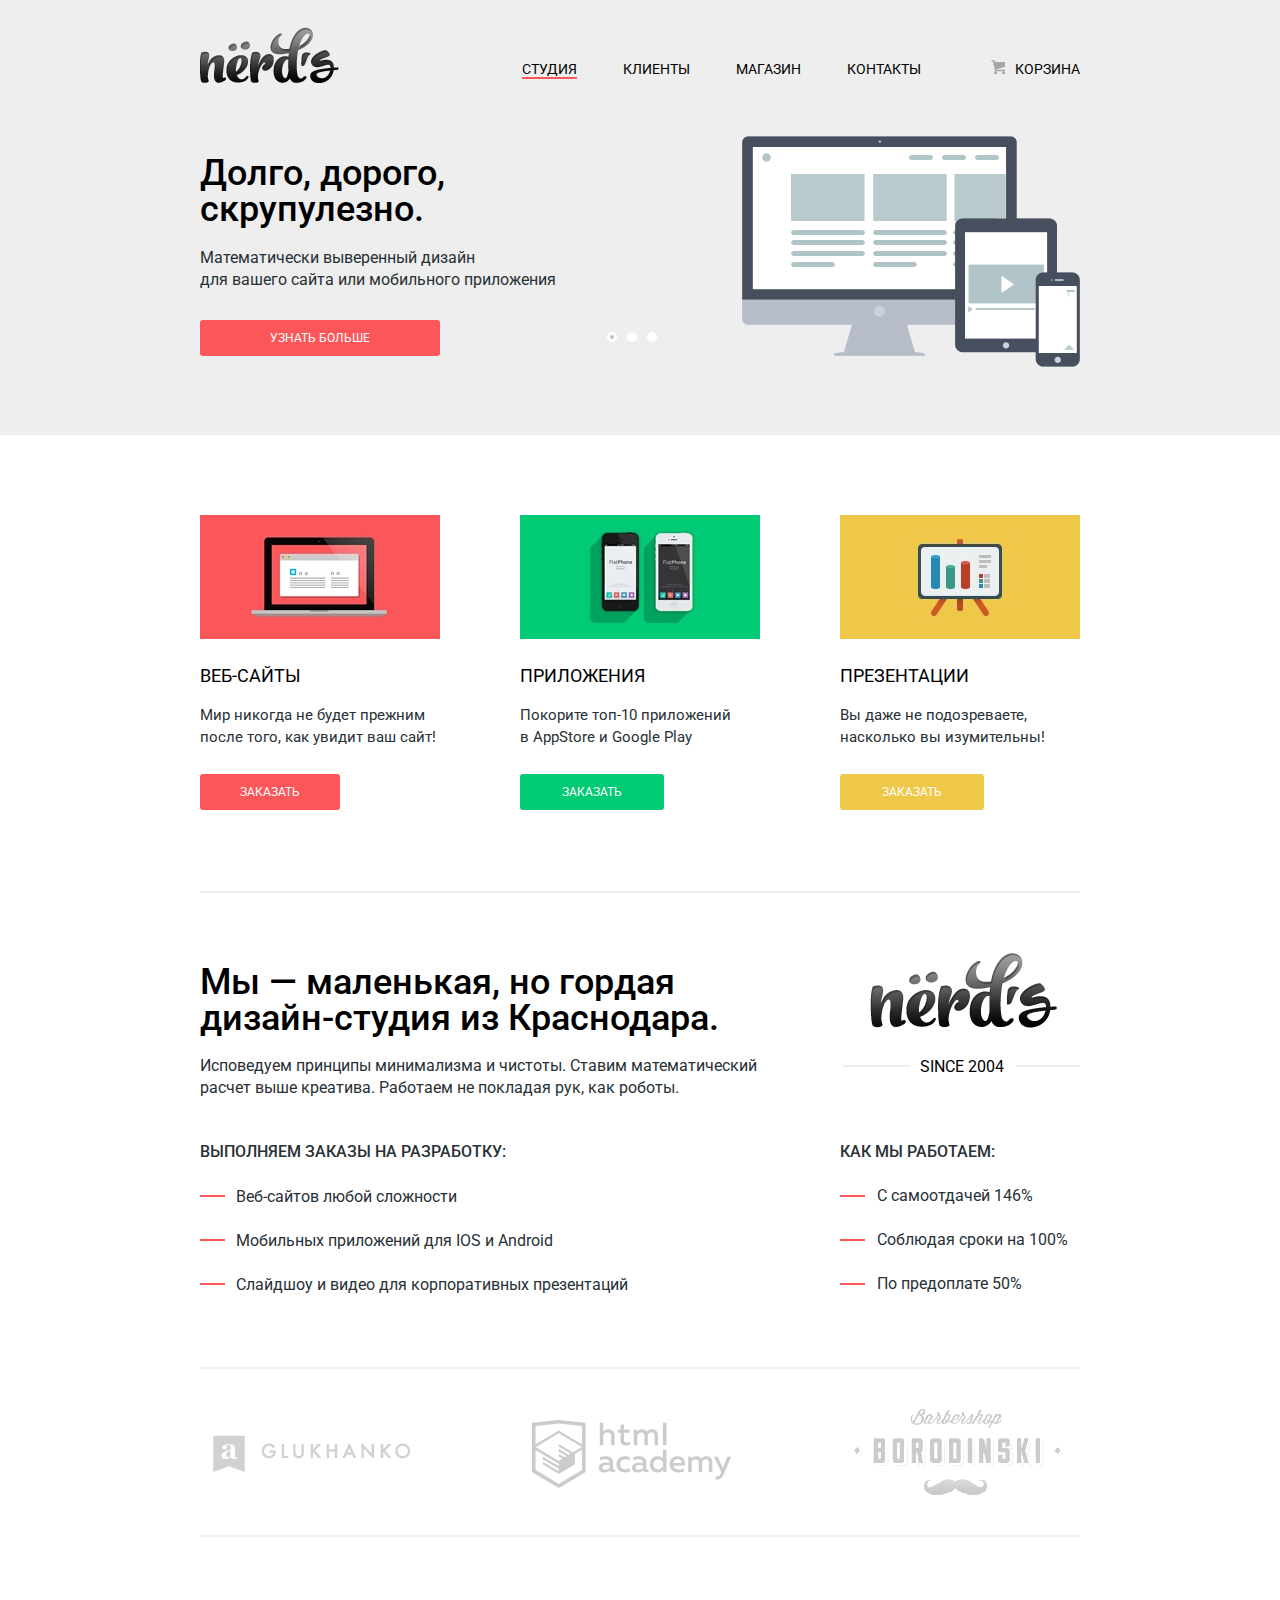
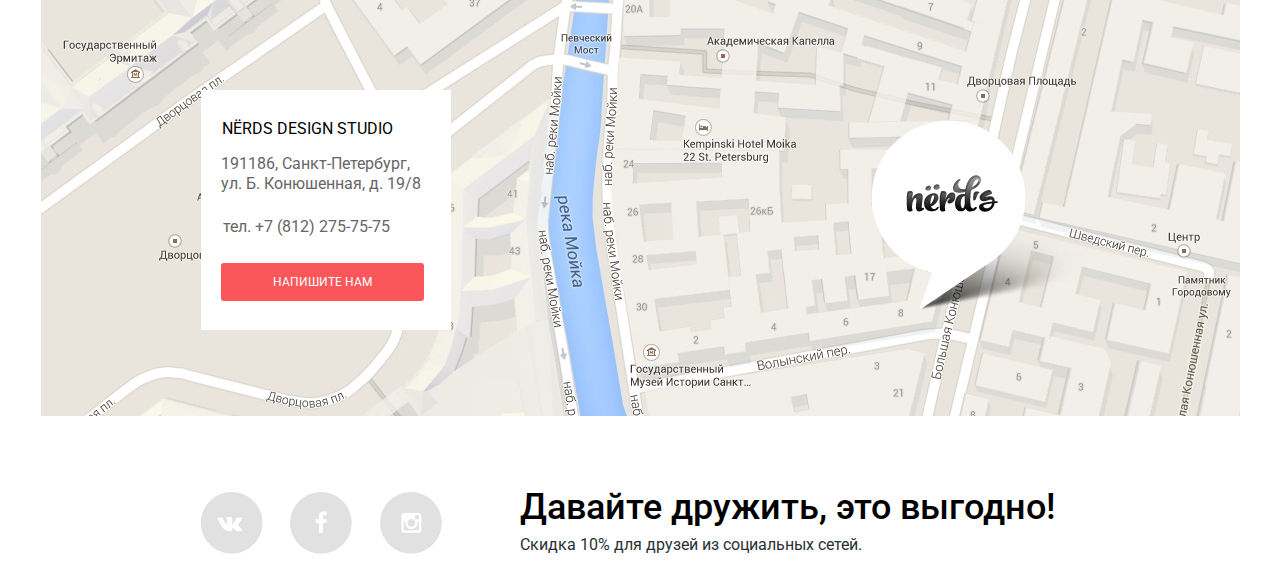
==== commit 401d721f: "для итоговой проверки" ====
--- a/index.html
+++ b/index.html
@@ -71,12 +71,11 @@
       <div>
         <img src="img/application.jpg" height="124" width="240" alt="Nerds: Разработка приложений">
         <h3>Приложения</h3>
-        <!--ошибка в макете в слове Appstore-->
         <p>Покорите топ-10 приложений<br> в AppStore и Google Play</p>
         <a class="btn-green" href="#">Заказать</a>
       </div>
       <div>
-        <img class="12" src="img/presentation.jpg" height="124" width="240" alt="Nerds: Создание презентаций">
+        <img src="img/presentation.jpg" height="124" width="240" alt="Nerds: Создание презентаций">
         <h3>Презентации</h3>
         <p>Вы даже не подозреваете,<br> насколько вы изумительны!</p>
         <a class="btn-yellow" href="#">Заказать</a>
@@ -130,17 +129,17 @@
       <a class="map-contact-btn btn-md" href="#">напишите нам</a>
     </div>
   </div>
-    <div class="social">
-      <div class="icons">
-          <a href="http://www.vk.com"><span class="vk"></span></a>
-          <a href="http://www.facebook.com"><span class="facebook"></span></a>
-          <a href="http://www.instagram.com"><span class="instagram"></span></a>
-      </div>
-      <div class="discount">
-          <h2>Давайте дружить, это выгодно!</h2>
-          <p>Скидка 10% для друзей из социальных сетей.</p>
-      </div>
+  <div class="social">
+    <div class="icons">
+        <a href="http://www.vk.com"><span class="vk"></span></a>
+        <a href="http://www.facebook.com"><span class="facebook"></span></a>
+        <a href="http://www.instagram.com"><span class="instagram"></span></a>
     </div>
+    <div class="discount">
+        <h2>Давайте дружить, это выгодно!</h2>
+        <p>Скидка 10% для друзей из социальных сетей.</p>
+    </div>
+  </div>
 </footer>
 <div class="modal-content">
   <button class="modal-content-close" type="button" title="Закрыть">Закрыть</button>
@@ -150,8 +149,7 @@
     <div class="your-e-mail"><label for="e-mail">Ваш e-mail:</label></div>
     <input class="your-e-mail-input" id="e-mail" type="text" name="e-mail" placeholder="Для отправки ответа">
     <div class="text-message"><label for="textarea">Текст письма:</label></div>
-        <textarea class="text-message-input" id="textarea"  name="message"
-                  placeholder="В свободной форме"></textarea>
+    <textarea class="text-message-input" id="textarea"  name="message" placeholder="В свободной форме"></textarea>
     <button class="btn-xl" type="submit">Отправить</button>
   </form>
 </div>
--- a/css/style.css
+++ b/css/style.css
@@ -118,6 +118,7 @@
 
 .sort-btn input[type="submit"] {
   font-family: "Roboto", "Arial", sans-serif;
+  color: #000000;
   font-size: 12px;
   font-weight: 600;
   line-height: 18px;
@@ -293,10 +294,12 @@
   left: 145px; }
 
 .price-controls label {
+  color: #000000;
   margin-top: -2px;
   line-height: 22px;
   font-size: 16px;
   display: inline-block;
+  vertical-align: top;
   width: 50%;
   text-transform: uppercase; }
 
@@ -575,6 +578,7 @@
 
 .main-date {
   color: #000000;
+  font-size: 16px;
   margin-top: 25px;
   margin-left: 3px;
   line-height: 19px;
@@ -623,7 +627,7 @@
 
 .map {
   position: relative;
-  background: url("../img/map.jpg") no-repeat;
+  background: #cccccc url("../img/map.jpg") no-repeat;
   width: 1199px;
   height: 416px;
   margin-bottom: 76px; }
@@ -641,6 +645,7 @@
   background-color: white; }
 
 .map-contact-title {
+  color: #000000;
   font-size: 16px;
   line-height: 30px;
   text-transform: uppercase;
@@ -657,9 +662,9 @@
   padding-right: 27px; }
 
 .map-contact-phone {
+  color: #666666;
   font-size: 16px;
   line-height: 20px;
-  color: #666666;
   font-weight: 400;
   padding-left: 22px;
   padding-right: 27px;
@@ -818,8 +823,7 @@
   flex-basis: 560px;
   flex-wrap: wrap; }
   .discount > h2 {
-    margin: 0;
-    margin-top: -3px; }
+    margin: -3px 0 0; }
   .discount > p {
     margin-top: 9px;
     color: #283136;
@@ -862,6 +866,7 @@
   margin-bottom: 22px; }
 
 .sort-type-title {
+  color: #000000;
   font-size: 12px;
   line-height: 18px;
   text-transform: uppercase;
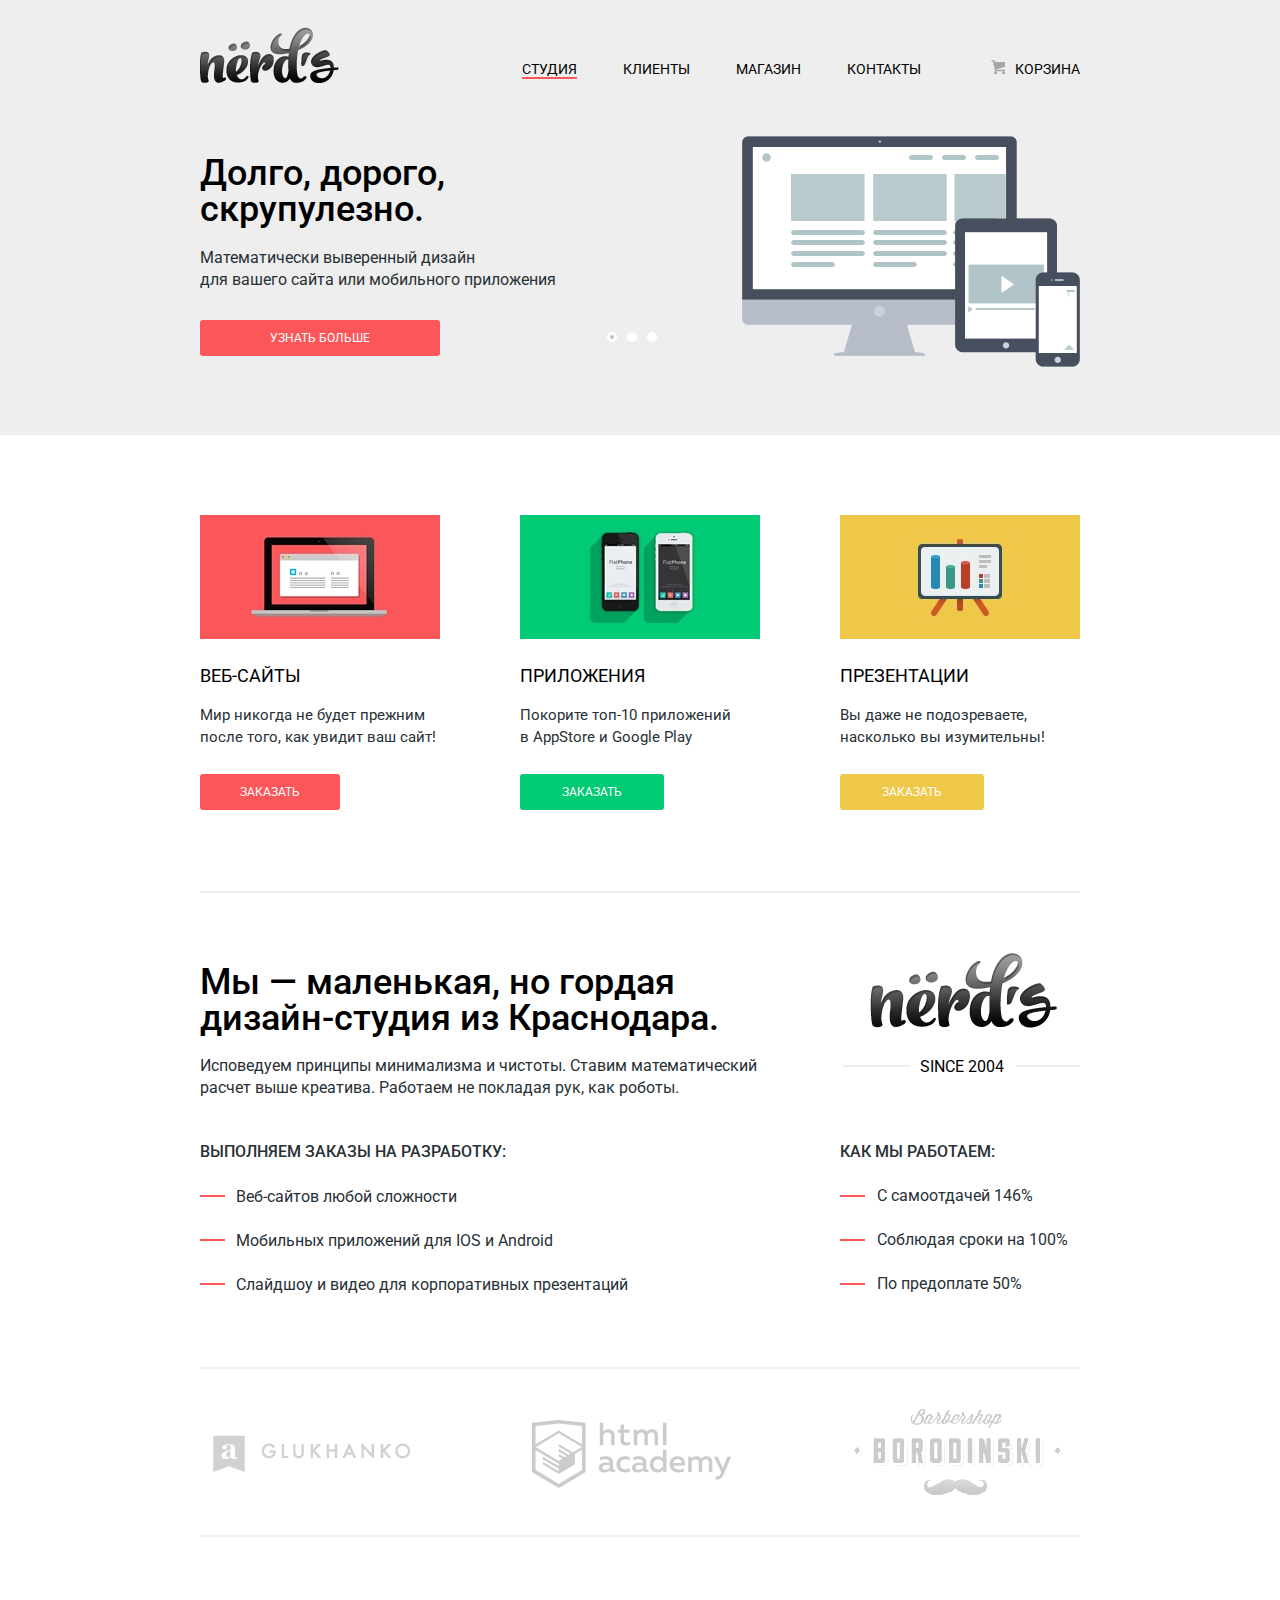
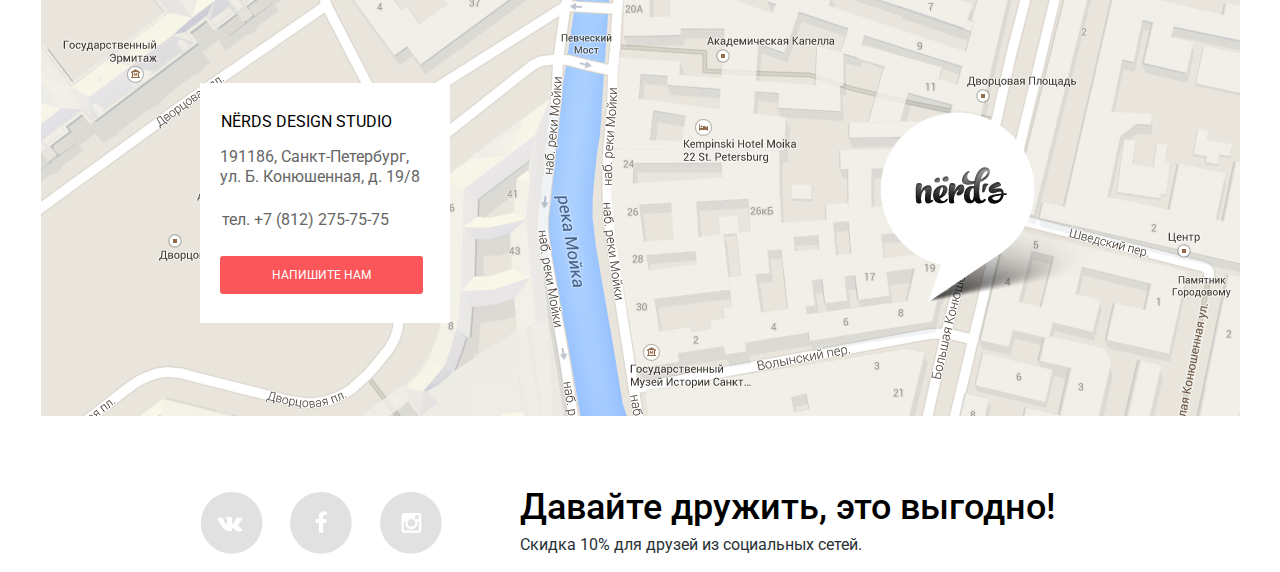
==== commit 322983b3: "для итоговой проверки (3 попытка)" ====
--- a/index.html
+++ b/index.html
@@ -119,16 +119,15 @@
     </section>
   </div>
 </main>
+<div class="map">
+  <div class="map-contact">
+    <div class="map-contact-title">nёrds design studio</div>
+    <div class="map-contact-address">191186, Санкт-Петербург, ул. Б. Конюшенная, д. 19/8</div>
+    <div class="map-contact-phone">тел. +7 (812) 275-75-75</div>
+    <a class="map-contact-btn btn-md" href="#">напишите нам</a>
+  </div>
+</div>
 <footer class="container">
-  <div class="map">
-    <img class="map-pointer" src="img/pointer.png" height="190" width="231" alt="Nerds: указатель">
-    <div class="map-contact">
-      <div class="map-contact-title">nёrds design studio</div>
-      <div class="map-contact-address">191186, Санкт-Петербург, ул. Б. Конюшенная, д. 19/8</div>
-      <div class="map-contact-phone">тел. +7 (812) 275-75-75</div>
-      <a class="map-contact-btn btn-md" href="#">напишите нам</a>
-    </div>
-  </div>
   <div class="social">
     <div class="icons">
         <a href="http://www.vk.com"><span class="vk"></span></a>
--- a/css/style.css
+++ b/css/style.css
@@ -1,6 +1,9 @@
 body {
   font-family: "Roboto", "Arial", sans-serif;
-  font-weight: normal; }
+  font-weight: normal;
+  min-width: 900px;
+  margin: 0;
+  padding: 0; }
 
 h1 {
   color: #000000;
@@ -626,20 +629,18 @@
   margin-left: 123px; }
 
 .map {
+  background: url("../img/map-background.jpg") no-repeat;
+  background-position: center;
+  height: 416px;
+  margin-bottom: 76px;
+  margin-left: auto;
+  margin-right: auto; }
+
+.map-contact {
   position: relative;
-  background: #cccccc url("../img/map.jpg") no-repeat;
-  width: 1199px;
-  height: 416px;
-  margin-bottom: 76px; }
-
-.map-pointer {
-  margin-left: 830px;
-  margin-top: 120px; }
-
-.map-contact {
-  position: absolute;
-  left: 160px;
-  top: 90px;
+  left: 50%;
+  margin-left: -440px;
+  top: 20%;
   width: 250px;
   height: 240px;
   background-color: white; }
@@ -676,15 +677,17 @@
 
 .modal-content {
   position: fixed;
-  left: 30%;
-  top: 20%;
+  left: 50%;
+  top: 50%;
   font-size: 16px;
   line-height: 18px;
-  width: 470px;
+  width: 460px;
   padding-left: 83px;
   padding-right: 90px;
-  padding-top: 56px;
+  padding-top: 53px;
   padding-bottom: 49px;
+  margin-top: -200px;
+  margin-left: -293px;
   background-color: white;
   color: #000000;
   box-shadow: 0 30px 50px rgba(0, 0, 0, 0.7);
@@ -722,7 +725,7 @@
 
 .write-us-form input {
   font-size: 12px;
-  line-height: 18px;
+  line-height: 31px;
   font-family: "Roboto", "Arial", sans-serif;
   color: #000000;
   text-transform: uppercase; }
@@ -743,9 +746,10 @@
 
 .your-name-input {
   order: 3;
-  margin-right: 19px;
+  padding-left: 17px;
+  margin-right: 18px;
   margin-bottom: 21px;
-  width: 215px;
+  width: 199px;
   border-radius: 3px;
   border: 2px solid #d7dcde; }
   .your-name-input:hover {
@@ -758,8 +762,9 @@
   margin-bottom: 10px; }
 
 .your-e-mail-input {
+  padding-left: 17px;
   order: 4;
-  width: 215px;
+  width: 199px;
   margin-bottom: 21px;
   border-radius: 3px;
   border: 2px solid #d7dcde; }
@@ -774,11 +779,12 @@
 
 .text-message-input {
   font-size: 12px;
-  line-height: 18px;
+  line-height: 31px;
   font-family: "Roboto", "Arial", sans-serif;
   order: 6;
   width: 455px;
-  padding-bottom: 93px;
+  padding-left: 17px;
+  padding-bottom: 33px;
   margin-bottom: 49px;
   text-transform: uppercase;
   border-radius: 3px;
@@ -794,8 +800,8 @@
   font-size: 12px;
   line-height: 18px;
   font-weight: 600;
-  padding-top: 14px;
-  padding-bottom: 15px;
+  padding-top: 10px;
+  padding-bottom: 10px;
   text-align: center;
   text-transform: uppercase;
   cursor: pointer;
@@ -862,6 +868,7 @@
 
 .sort-type {
   display: flex;
+  justify-content: space-between;
   width: 560px;
   margin-bottom: 22px; }
 
@@ -869,8 +876,7 @@
   color: #000000;
   font-size: 12px;
   line-height: 18px;
-  text-transform: uppercase;
-  margin-right: 41px; }
+  text-transform: uppercase; }
 
 .sort-type a {
   font-size: 12px;
@@ -886,17 +892,9 @@
     color: #000000;
     border-bottom: none; }
 
-.sort-type a:nth-child(2) {
-  margin-right: 44px; }
-
-.sort-type a:nth-child(3) {
-  margin-right: 45px; }
-
-.sort-type a:nth-child(4) {
-  margin-right: 96px; }
-
 .sort-type a:nth-child(5) {
-  border-bottom: none; }
+  border-bottom: none;
+  margin-left: 61px; }
 
 .sort-direction-up {
   margin-left: 22px;
